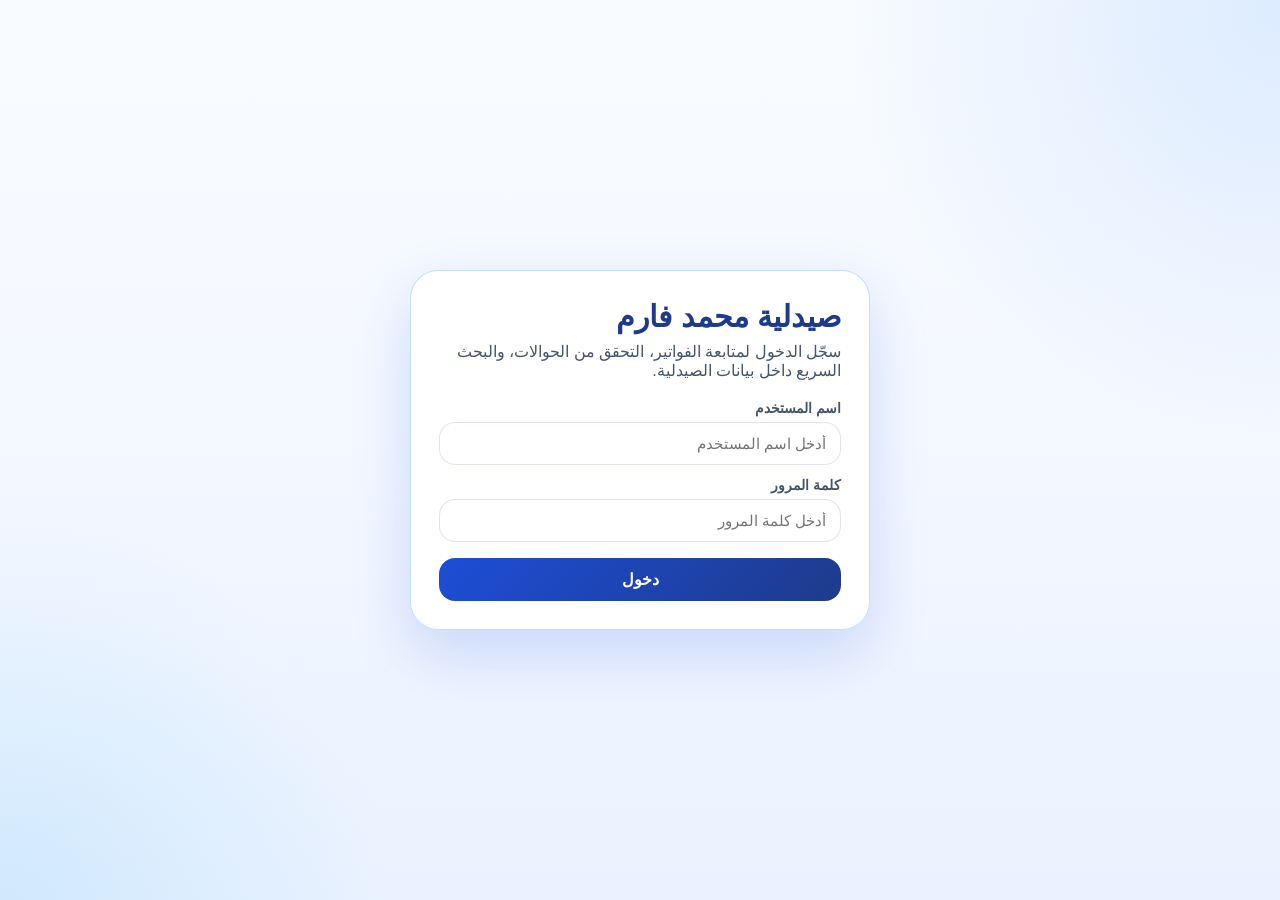
==== pharmacy_mohamed_pharm/index.html @ c7c28057 "Add files via upload" ====
<!DOCTYPE html>
<html lang="ar" dir="rtl">
<head>
  <meta charset="UTF-8" />
  <meta name="viewport" content="width=device-width, initial-scale=1.0" />
  <title>صيدلية محمد فارم</title>
  <link rel="preconnect" href="https://fonts.googleapis.com">
  <link rel="preconnect" href="https://fonts.gstatic.com" crossorigin>
  <link href="https://fonts.googleapis.com/css2?family=Cairo:wght@400;600;700;800&display=swap" rel="stylesheet">
  <link rel="stylesheet" href="assets/css/style.css?v=20260425-4">
</head>
<body>

<header id="appShellHeader" class="app-shell-header hidden">
  <div class="app-shell-brand">
    <span class="shell-eyebrow">نظام إدارة الصيدلية</span>
    <h1 data-pharmacy-name>صيدلية محمد فارم</h1>
    <p id="headerContextText">متابعة الفواتير والديون والتحويلات والمزامنة من شاشة واحدة.</p>
  </div>
  <div class="app-shell-actions">
    <div class="shell-status-card">
      <span>آخر مزامنة: <strong id="headerLastSyncAt">-</strong></span>
      <span>عمليات معلّقة: <strong id="headerPendingOperations">0</strong></span>
      <span>إشعارات الفرع: <strong id="headerNotificationsCount">0</strong></span>
    </div>
    <button id="headerNotificationsButton" class="btn btn-light" type="button" onclick="showPage('notificationsPage')">الإشعارات</button>
    <button id="headerSyncButton" class="btn btn-primary" type="button" onclick="syncNow()">مزامنة</button>
  </div>
</header>

<section id="globalNotificationBanner" class="notification-banner hidden"></section>

<main id="dashboardPage" class="app hidden">
  <div class="topbar">
    <div>
      <div class="brand">لوحة التحكم</div>
      <p class="topbar-note">متابعة حالة الفواتير الجاهزة، الديون، والتحويلات التي تنتظر التحقق.</p>
    </div>
    <div class="quick-links">
      <div class="branch-badge">الفرع: <span class="current-branch">جميع الفروع</span></div>
      <div class="role-badge">الدور: <span class="current-role">مدير</span></div>
      <div class="role-badge">المستخدم: <span class="current-user">admin</span></div>
      <button class="btn btn-light" type="button" onclick="logout()">تبديل المستخدم</button>
    </div>
  </div>

  <section class="grid grid-4">
    <div class="card stat-card"><h3>مبيعات اليوم</h3><div class="value" id="dashboardSalesValue">₪ 0</div></div>
    <div class="card stat-card"><h3>الربح المرحّل</h3><div class="value" id="dashboardProfitValue">₪ 0</div></div>
    <div class="card stat-card"><h3>الفواتير الجاهزة</h3><div class="value" id="dashboardInvoicesValue">0</div></div>
    <div class="card stat-card"><h3>الديون الحالية</h3><div class="value" id="dashboardDebtsValue">₪ 0</div></div>
  </section>

  <section class="menu-grid">
    <div class="menu-card manager-only" onclick="showPage('salesPage')"><div class="icon">🧾</div><div class="title">المبيعات</div></div>
    <div class="menu-card" onclick="showPage('myInvoicesPage')"><div class="icon">📑</div><div class="title">الفواتير</div></div>
    <div class="menu-card" onclick="showPage('debtsPage')"><div class="icon">💰</div><div class="title">الديون والتحصيل</div></div>
    <div class="menu-card manager-only" onclick="showPage('verificationPage')"><div class="icon">✅</div><div class="title">التحقق من الحوالات</div></div>
    <div class="menu-card stock-only" onclick="showPage('stockPage')"><div class="icon">📦</div><div class="title">المخزون</div></div>
    <div class="menu-card stock-only" onclick="showPage('productsPage')"><div class="icon">💊</div><div class="title">الأدوية</div></div>
    <div class="menu-card stock-only" onclick="showPage('stockEntryPage')"><div class="icon">📋</div><div class="title">طلبيات المخزن</div></div>
    <div class="menu-card manager-only" onclick="showPage('reportsPage')"><div class="icon">📈</div><div class="title">التقارير</div></div>
    <div class="menu-card manager-only" onclick="showPage('usersPage')"><div class="icon">👤</div><div class="title">المستخدمون</div></div>
    <div class="menu-card manager-only" onclick="showPage('branchesPage')"><div class="icon">🏬</div><div class="title">الفروع</div></div>
    <div class="menu-card manager-only" onclick="showPage('settingsPage')"><div class="icon">⚙️</div><div class="title">الإعدادات</div></div>
  </section>
</main>

<main id="salesPage" class="app hidden">
  <div class="topbar">
    <div>
      <div class="brand">صفحة المبيعات</div>
      <p class="topbar-note">اختر اسم الزبون وطريقة الدفع ثم أضف الأدوية. الدفع بالحوالة يُرسل مباشرة إلى شاشة التحقق.</p>
    </div>
    <div class="quick-links">
      <span class="role-badge">الدور: <span class="current-role">بائع</span></span>
      <span class="branch-badge">الفرع: <span class="current-branch">الشاطئ</span></span>
      <span class="branch-badge manager-only">جهة البيع: <span id="currentSaleScope">المخزن المركزي</span></span>
      <span class="role-badge">المستخدم: <span class="current-user">seller1</span></span>
      <button id="salesInvoicesButton" class="btn btn-light" type="button" onclick="showPage('myInvoicesPage')">فواتير الفرع</button>
      <button class="btn btn-light" type="button" onclick="showPage('productsPage')">الأدوية</button>
      <button class="btn btn-light" type="button" onclick="showPage('debtsPage')">الديون</button>
      <button class="btn btn-light manager-only" type="button" onclick="showPage('verificationPage')">التحقق</button>
      <button class="btn btn-light manager-only" type="button" onclick="showPage('dashboardPage')">الرئيسية</button>
      <button class="btn btn-light" type="button" onclick="logout()">تبديل المستخدم</button>
    </div>
  </div>

  <div class="sale-layout">
    <div class="card">
      <div class="section-title">إعداد الفاتورة</div>
      <div class="form-grid">
        <div class="field manager-only">
          <label for="saleScopeTypeSelect">مصدر البيع</label>
          <select id="saleScopeTypeSelect">
            <option value="warehouse">المخزن المركزي</option>
            <option value="branch">فرع محدد</option>
          </select>
        </div>
        <div id="saleScopeBranchField" class="field manager-only hidden">
          <label for="saleScopeBranchSelect">اختر الفرع</label>
          <select id="saleScopeBranchSelect"></select>
        </div>
        <div class="field">
          <label for="saleCustomerNameInput">اسم صاحب الفاتورة</label>
          <input id="saleCustomerNameInput" type="text" placeholder="مثال: محمد أحمد">
        </div>
        <div class="field">
          <label for="saleCustomerPhoneInput">رقم الهاتف</label>
          <input id="saleCustomerPhoneInput" type="text" placeholder="اختياري">
        </div>
        <div class="field">
          <label for="salePaymentMethodSelect">طريقة الدفع</label>
          <select id="salePaymentMethodSelect">
            <option value="cash">نقدي</option>
            <option value="debt">دين</option>
            <option value="transfer">حوالة / تحويل</option>
          </select>
        </div>
        <div class="field">
          <label for="saleProductSearchInput">بحث عن الدواء</label>
          <input id="saleProductSearchInput" type="search" placeholder="اكتب اسم الدواء للبحث">
        </div>
        <div class="field">
          <label for="saleProductSelect">اسم الدواء</label>
          <select id="saleProductSelect"></select>
        </div>
        <div class="field">
          <label for="saleTypeSelect">نوع البيع</label>
          <select id="saleTypeSelect">
            <option>حبة</option>
            <option>شريط</option>
            <option>علبة</option>
            <option>إبرة</option>
          </select>
        </div>
        <div class="field">
          <label for="saleQuantityInput">الكمية</label>
          <input type="number" id="saleQuantityInput" value="1" min="1">
        </div>
        <div class="field">
          <label for="salePriceInput">سعر بيع الوحدة</label>
          <input type="text" id="salePriceInput" inputmode="decimal" placeholder="مثال: 7 أو 8">
        </div>
        <div class="field manager-only">
          <label for="salePurchasePriceInput">سعر الشراء</label>
          <input type="text" id="salePurchasePriceInput" readonly>
        </div>
        <div class="field manager-only">
          <label for="saleProfitInput">ربح السطر</label>
          <input type="text" id="saleProfitInput" readonly>
        </div>
        <div class="field">
          <label for="saleLineTotalInput">إجمالي السطر</label>
          <input type="text" id="saleLineTotalInput" readonly>
        </div>
      </div>
      <div class="info-strip">
        <span class="info-chip">الحوالة تنتظر تأكيدًا قبل أن تصبح فاتورة جاهزة</span>
        <span class="info-chip">الدين يحتاج اسم زبون حتى يسهل البحث والسداد لاحقًا</span>
      </div>
      <p id="managerSaleScopeNote" class="page-note manager-only">المدير يمكنه البيع من المخزن المركزي أو من أي فرع يحدده من هذه الشاشة.</p>
      <button class="btn btn-primary" type="button" onclick="addCurrentSaleItem()">إضافة إلى الفاتورة</button>
    </div>

    <div class="card">
      <div class="section-title">الفاتورة الحالية</div>
      <div class="summary-grid">
        <div class="summary-tile">
          <span>اسم الزبون</span>
          <strong id="currentInvoiceCustomerValue">-</strong>
        </div>
        <div class="summary-tile">
          <span>طريقة الدفع</span>
          <strong id="currentInvoicePaymentValue">نقدي</strong>
        </div>
      </div>
      <table>
        <thead>
          <tr><th>الدواء</th><th>النوع</th><th>الكمية</th><th>سعر الوحدة</th><th>الإجمالي</th><th>حذف</th></tr>
        </thead>
        <tbody id="currentInvoiceItemsBody"></tbody>
      </table>
      <div class="total-box">
        <div class="total-line"><span>عدد الأصناف</span><strong id="currentInvoiceItemsCount">0</strong></div>
        <div class="total-line"><span>إجمالي الفاتورة</span><strong id="currentInvoiceTotalValue">₪ 0</strong></div>
        <div class="total-line manager-only"><span>إجمالي الربح</span><strong id="currentInvoiceProfitValue">₪ 0</strong></div>
      </div>
      <p id="saleSaveMessage" class="page-note hidden"></p>
      <p class="page-note">احفظ الفاتورة بعد إنهاء جميع الأصناف. فواتير الحوالة ستظهر في شاشة التحقق حتى يتم اعتمادها.</p>
      <div class="actions">
        <button class="btn btn-primary" type="button" onclick="saveCurrentSaleInvoice()">حفظ الفاتورة</button>
        <button class="btn btn-success" type="button" onclick="showPage('invoicePage')">عرض آخر فاتورة</button>
        <button class="btn btn-warning" type="button" onclick="clearCurrentSaleInvoice()">تفريغ الفاتورة</button>
      </div>
    </div>
  </div>

  <div class="mobile-nav seller-only">
    <button type="button" onclick="showPage('salesPage')">المبيعات</button>
    <button type="button" onclick="showPage('productsPage')">الأدوية</button>
    <button type="button" onclick="showPage('myInvoicesPage')">الفواتير</button>
    <button type="button" onclick="showPage('debtsPage')">الديون</button>
    <button type="button" onclick="logout()">خروج</button>
  </div>
</main>

<main id="myInvoicesPage" class="app hidden">
  <div class="topbar">
    <div>
      <div id="myInvoicesPageTitle" class="brand">فواتير الفرع</div>
      <p class="topbar-note">ابحث باسم الزبون أو رقم الفاتورة لتصل إلى أي فاتورة دين أو دفع بسرعة.</p>
    </div>
    <div class="quick-links">
      <button class="btn btn-light" type="button" onclick="showPage(getHomePage())">رجوع</button>
    </div>
  </div>
  <div class="card toolbar-card">
    <div class="field">
      <label for="invoiceSearchInput">بحث عن فاتورة</label>
      <input id="invoiceSearchInput" type="search" placeholder="اسم الزبون، رقم الفاتورة، الهاتف">
    </div>
  </div>
  <div id="myInvoicesList" class="invoice-list"></div>
</main>

<main id="notificationsPage" class="app hidden">
  <div class="topbar">
    <div>
      <div class="brand">إشعارات الفروع</div>
      <p class="topbar-note">أي توريد داخلي مكتمل للفرع يظهر هنا فورًا حتى لا يفوت أحد من الفريق.</p>
    </div>
    <div class="quick-links">
      <button class="btn btn-light" type="button" onclick="markAllVisibleNotificationsRead()">تحديد الكل كمقروء</button>
      <button class="btn btn-light" type="button" onclick="showPage(getHomePage())">رجوع</button>
    </div>
  </div>
  <div id="notificationsList" class="invoice-list"></div>
</main>

<main id="verificationPage" class="app hidden manager-only">
  <div class="topbar">
    <div>
      <div class="brand">واجهة التحقق</div>
      <p class="topbar-note">كل حوالة جديدة تبقى هنا حتى تتأكد من وصولها، وبعدها تتحول إلى فاتورة جاهزة.</p>
    </div>
    <div class="quick-links">
      <button class="btn btn-light" type="button" onclick="showPage('dashboardPage')">رجوع</button>
    </div>
  </div>
  <div class="card toolbar-card">
    <div class="field">
      <label for="verificationSearchInput">بحث داخل التحويلات</label>
      <input id="verificationSearchInput" type="search" placeholder="اسم الزبون أو رقم الفاتورة أو البائع">
    </div>
  </div>
  <div class="card">
    <table>
      <thead>
        <tr><th>رقم الفاتورة</th><th>الزبون</th><th>الفرع</th><th>الموظف</th><th>الإجمالي</th><th>التاريخ</th><th>الحالة</th><th>إجراء</th></tr>
      </thead>
      <tbody id="verificationTableBody"></tbody>
    </table>
  </div>
</main>

<main id="invoicePage" class="app hidden">
  <div class="topbar">
    <div>
      <div class="brand">تفاصيل الفاتورة</div>
      <p class="topbar-note">عرض كامل لبيانات الزبون والأصناف وطريقة الدفع وحالة الفاتورة.</p>
    </div>
    <div class="quick-links">
      <button class="btn btn-light" type="button" onclick="goBackFromInvoicePage()">رجوع</button>
    </div>
  </div>
  <div class="card">
    <div class="grid grid-3 details-grid">
      <div><strong>رقم الفاتورة:</strong> <span id="invoiceNumberValue">-</span></div>
      <div><strong>الفرع:</strong> <span id="invoiceBranchValue">-</span></div>
      <div><strong>الموظف:</strong> <span id="invoiceUserValue">-</span></div>
      <div><strong>الزبون:</strong> <span id="invoiceCustomerValue">-</span></div>
      <div><strong>الهاتف:</strong> <span id="invoicePhoneValue">-</span></div>
      <div><strong>التاريخ:</strong> <span id="invoiceDateValue">-</span></div>
    </div>
    <div class="detail-status-row">
      <div class="total-line"><span>حالة الفاتورة</span><span id="invoiceTypeValue" class="tag tag-paid">-</span></div>
      <div class="total-line"><span>طريقة الدفع</span><strong id="invoicePaymentMethodValue">-</strong></div>
    </div>
    <p id="invoiceStatusNote" class="page-note"></p>
    <table>
      <thead><tr><th>الدواء</th><th>نوع البيع</th><th>الكمية</th><th>سعر البيع</th><th class="manager-only">الربح</th></tr></thead>
      <tbody id="invoiceDetailsBody"></tbody>
    </table>
    <div class="total-box">
      <div class="total-line"><span>إجمالي الفاتورة</span><strong id="invoiceTotalValue">₪ 0</strong></div>
      <div class="total-line manager-only"><span>إجمالي الربح</span><strong id="invoiceProfitValue">₪ 0</strong></div>
    </div>
  </div>
</main>

<main id="stockPage" class="app hidden stock-only">
  <div class="topbar">
    <div>
      <div class="brand">المخزون</div>
      <p class="topbar-note">متابعة الكميات المتوفرة وأسعار الشراء والجملة والبيع وتاريخ الانتهاء من شاشة واحدة.</p>
    </div>
    <div class="quick-links">
      <button class="btn btn-light" type="button" onclick="showPage(getHomePage())">رجوع</button>
    </div>
  </div>
  <div class="card toolbar-card">
    <div class="field">
      <label for="stockSearchInput">بحث داخل المخزون</label>
      <input id="stockSearchInput" type="search" placeholder="اسم الدواء أو الصنف أو تاريخ الانتهاء">
    </div>
  </div>
  <div class="card">
    <table>
      <thead><tr><th>الدواء</th><th>الكمية</th><th>سعر الشراء</th><th>سعر الجملة</th><th>سعر البيع</th><th>تاريخ الانتهاء</th><th>الحالة</th></tr></thead>
      <tbody id="stockTableBody"></tbody>
    </table>
  </div>
</main>

<main id="productsPage" class="app hidden">
  <div class="topbar">
    <div>
      <div class="brand">الأدوية والأصناف</div>
      <p id="productsPageNote" class="topbar-note">واجهة مرتبة لقراءة الأدوية الموجودة والبحث عنها حسب الاسم أو الصنف.</p>
    </div>
    <div class="quick-links">
      <button class="btn btn-light" type="button" onclick="showPage(getHomePage())">رجوع</button>
    </div>
  </div>
  <div class="card toolbar-card">
    <div class="field">
      <label for="productsSearchInput">بحث عن دواء</label>
      <input id="productsSearchInput" type="search" placeholder="اسم الدواء أو الصنف">
    </div>
  </div>
  <div class="card">
    <table>
      <thead><tr id="productsTableHeadRow"><th>الدواء</th><th>الصنف</th><th>شراء</th><th>جملة</th><th>بيع</th><th>المخزون</th><th>تاريخ الانتهاء</th></tr></thead>
      <tbody id="productsTableBody"></tbody>
    </table>
  </div>
</main>

<main id="stockEntryPage" class="app hidden stock-only">
  <div class="topbar">
    <div>
      <div class="brand">نظام طلبيات المخزن</div>
      <p class="topbar-note">أنشئ طلبية للفروع أو طلبية جملة خارجية، ثم تابع حالتها من التحضير حتى التسليم.</p>
    </div>
    <div class="quick-links">
      <button class="btn btn-light" type="button" onclick="showPage('dashboardPage')">رجوع</button>
    </div>
  </div>
  <section class="grid grid-4">
    <div class="card stat-card"><h3>طلبات قيد التحضير</h3><div class="value" id="warehouseOrdersPendingCount">0</div></div>
    <div class="card stat-card"><h3>طلبيات الفروع</h3><div class="value" id="warehouseOrdersBranchCount">0</div></div>
    <div class="card stat-card"><h3>طلبيات الجملة</h3><div class="value" id="warehouseOrdersWholesaleCount">0</div></div>
    <div class="card stat-card"><h3>طلبات مكتملة</h3><div class="value" id="warehouseOrdersCompletedCount">0</div></div>
  </section>

  <div class="sale-layout" style="margin-top:16px;">
    <div class="card">
      <div class="section-title">إنشاء طلبية جديدة</div>
      <div class="form-grid">
        <div class="field">
          <label for="stockEntryDestinationTypeSelect">نوع الطلبية</label>
          <select id="stockEntryDestinationTypeSelect">
            <option value="branch">طلبية فرع</option>
            <option value="wholesale">طلبية جملة خارجية</option>
          </select>
        </div>
        <div id="stockEntryDestinationField" class="field">
          <label for="stockEntryDestinationSelect">الجهة</label>
          <select id="stockEntryDestinationSelect"></select>
        </div>
        <div id="wholesaleCustomerField" class="field hidden">
          <label for="stockOrderWholesaleCustomerInput">اسم العميل / المحل</label>
          <input id="stockOrderWholesaleCustomerInput" type="text" placeholder="مثال: مستودع الشفاء">
        </div>
        <div id="wholesalePhoneField" class="field hidden">
          <label for="stockOrderWholesalePhoneInput">رقم الهاتف</label>
          <input id="stockOrderWholesalePhoneInput" type="text" placeholder="اختياري">
        </div>
        <div class="field">
          <label for="stockOrderPrioritySelect">الأولوية</label>
          <select id="stockOrderPrioritySelect">
            <option value="normal">عادية</option>
            <option value="urgent">مستعجلة</option>
            <option value="scheduled">مجدولة</option>
          </select>
        </div>
        <div class="field">
          <label for="stockOrderReferenceInput">رقم مرجع</label>
          <input id="stockOrderReferenceInput" type="text" placeholder="اختياري">
        </div>
        <div class="field">
          <label for="stockEntryCategorySelect">الصنف</label>
          <select id="stockEntryCategorySelect"></select>
        </div>
        <div class="field">
          <label for="stockEntryProductSearchInput">بحث عن الدواء</label>
          <input id="stockEntryProductSearchInput" type="search" placeholder="اكتب اسم الدواء">
        </div>
        <div class="field">
          <label for="stockEntryProductSelect">الدواء</label>
          <select id="stockEntryProductSelect"></select>
        </div>
        <div class="field">
          <label for="stockOrderUnitSelect">الوحدة</label>
          <select id="stockOrderUnitSelect">
            <option>علبة</option>
            <option>شريط</option>
            <option>حبة</option>
            <option>إبرة</option>
          </select>
        </div>
        <div class="field">
          <label for="stockOrderQuantityInput">الكمية</label>
          <input id="stockOrderQuantityInput" type="number" value="1" min="1">
        </div>
        <div class="field">
          <label for="stockOrderPriceInput">سعر الوحدة</label>
          <input id="stockOrderPriceInput" type="text" placeholder="₪ 0.00" inputmode="decimal">
        </div>
        <div class="field">
          <label for="stockOrderExpiryDateInput">تاريخ الانتهاء</label>
          <input id="stockOrderExpiryDateInput" type="date">
        </div>
        <div class="field" style="grid-column:1 / -1;">
          <label for="stockOrderNotesInput">ملاحظات على الطلبية</label>
          <input id="stockOrderNotesInput" type="text" placeholder="أي تعليمات أو ملاحظات خاصة">
        </div>
      </div>
      <div class="info-strip">
        <span class="info-chip">طلبية الفرع تظهر باسم الفرع وتُتابع داخليًا</span>
        <span class="info-chip">طلبية الجملة الخارجية تحفظ باسم العميل ورقم هاتفه</span>
      </div>
      <button class="btn btn-primary" type="button" onclick="addCurrentWarehouseOrderItem()">إضافة صنف للطلبية</button>
    </div>

    <div class="card">
      <div class="section-title">الطلبية الحالية</div>
      <div class="summary-grid">
        <div class="summary-tile">
          <span>نوع الطلبية</span>
          <strong id="currentWarehouseOrderTypeValue">طلبية فرع</strong>
        </div>
        <div class="summary-tile">
          <span>الجهة</span>
          <strong id="currentWarehouseOrderDestinationValue">-</strong>
        </div>
      </div>
      <table>
        <thead>
          <tr><th>الدواء</th><th>الوحدة</th><th>الكمية</th><th>السعر</th><th>الانتهاء</th><th>الإجمالي</th><th>حذف</th></tr>
        </thead>
        <tbody id="currentWarehouseOrderItemsBody"></tbody>
      </table>
      <div class="total-box">
        <div class="total-line"><span>عدد الأصناف</span><strong id="currentWarehouseOrderItemsCount">0</strong></div>
        <div class="total-line"><span>إجمالي الطلبية</span><strong id="currentWarehouseOrderTotalValue">₪ 0</strong></div>
      </div>
      <p id="stockOrderSaveMessage" class="page-note hidden"></p>
      <div class="actions">
        <button class="btn btn-primary" type="button" onclick="saveCurrentWarehouseOrder()">حفظ الطلبية</button>
        <button class="btn btn-warning" type="button" onclick="clearCurrentWarehouseOrder()">تفريغ الطلبية</button>
      </div>
    </div>
  </div>

  <div class="card" style="margin-top:16px;">
    <div class="section-title">قائمة الطلبيات</div>
    <div class="form-grid">
      <div class="field">
        <label for="stockOrdersSearchInput">بحث عن طلبية</label>
        <input id="stockOrdersSearchInput" type="search" placeholder="رقم الطلبية أو الفرع أو عميل الجملة">
      </div>
      <div class="field">
        <label for="stockOrdersStatusFilter">حالة الطلبية</label>
        <select id="stockOrdersStatusFilter">
          <option value="all">كل الحالات</option>
          <option value="draft">قيد التحضير</option>
          <option value="processing">جارٍ التجهيز</option>
          <option value="completed">تم التسليم</option>
        </select>
      </div>
    </div>
    <div id="warehouseOrdersList" class="invoice-list" style="margin-top:16px;"></div>
  </div>
</main>

<main id="reportsPage" class="app hidden manager-only">
  <div class="topbar">
    <div>
      <div class="brand">التقارير</div>
      <p class="topbar-note">الأرقام هنا تعتمد فقط على الفواتير الجاهزة، بينما الحوالات المعلقة تبقى خارج الحساب حتى يتم اعتمادها.</p>
    </div>
    <div class="quick-links">
      <button class="btn btn-light" type="button" onclick="showPage('dashboardPage')">رجوع</button>
    </div>
  </div>
  <section class="grid grid-4">
    <div class="card stat-card"><h3>إجمالي اليوم</h3><div class="value" id="reportsSalesValue">₪ 0</div></div>
    <div class="card stat-card"><h3>إجمالي الربح</h3><div class="value" id="reportsProfitValue">₪ 0</div></div>
    <div class="card stat-card"><h3>إجمالي الديون</h3><div class="value" id="reportsDebtsValue">₪ 0</div></div>
    <div class="card stat-card"><h3>عدد الفواتير</h3><div class="value" id="reportsInvoicesValue">0</div></div>
  </section>
</main>

<main id="usersPage" class="app hidden manager-only">
  <div class="topbar">
    <div>
      <div class="brand">المستخدمون</div>
      <p class="topbar-note">القائمة جاهزة، وإضافة مستخدمين جدد يمكن أن نكملها لاحقًا على نفس البنية.</p>
    </div>
    <div class="quick-links">
      <button class="btn btn-light" type="button" onclick="showPage('dashboardPage')">رجوع</button>
    </div>
  </div>
  <div class="card">
    <table>
      <thead><tr><th>الاسم</th><th>اسم المستخدم</th><th>الدور</th><th>الفرع</th></tr></thead>
      <tbody id="usersTableBody"></tbody>
    </table>
  </div>
</main>

<main id="branchesPage" class="app hidden manager-only">
  <div class="topbar">
    <div>
      <div class="brand">الفروع</div>
      <p class="topbar-note">المدير يرى كل فواتير الفروع، بينما كل فرع يرى فواتيره الخاصة للبحث عن ديون أو مراجعة مبيعاته.</p>
    </div>
    <div class="quick-links">
      <button class="btn btn-light" type="button" onclick="showPage('dashboardPage')">رجوع</button>
    </div>
  </div>
  <div class="card">
    <div class="section-title">قائمة الفروع</div>
    <table>
      <thead><tr><th>الفرع</th><th>العنوان</th><th>الحالة</th><th>عدد البائعين</th><th>عدد الفواتير</th></tr></thead>
      <tbody id="branchesTableBody"></tbody>
    </table>
  </div>
  <div class="card" style="margin-top:16px;">
    <div class="section-title">فواتير الفروع حسب البائعين</div>
    <p class="page-note">الفواتير المعلقة بانتظار التحقق لا تُحسب هنا إلا بعد اعتمادها.</p>
    <div id="branchInvoicesOverview" class="branch-overview-list"></div>
  </div>
</main>

<main id="settingsPage" class="app hidden manager-only">
  <div class="topbar">
    <div>
      <div class="brand">الإعدادات</div>
      <p class="topbar-note">من هنا تتابع اسم الصيدلية والعملة وآخر وقت مزامنة وعدد العمليات التي تنتظر رفعًا للجوال.</p>
    </div>
    <div class="quick-links">
      <button class="btn btn-light" type="button" onclick="showPage('dashboardPage')">رجوع</button>
    </div>
  </div>
  <div class="card">
    <div class="section-title">إعدادات النظام</div>
    <div class="form-grid">
      <div class="field"><label for="settingsPharmacyName">اسم الصيدلية</label><input id="settingsPharmacyName" type="text"></div>
      <div class="field"><label for="settingsCurrency">العملة</label><input id="settingsCurrency" type="text"></div>
      <div class="field"><label for="settingsLastSyncAt">آخر مزامنة</label><input id="settingsLastSyncAt" type="text" readonly></div>
      <div class="field"><label for="settingsPendingOperations">عمليات معلقة</label><input id="settingsPendingOperations" type="text" readonly></div>
    </div>
    <button class="btn btn-primary" type="button" onclick="syncNow()">مزامنة الآن</button>
  </div>
</main>

<script src="assets/js/mock-data.js?v=20260425-4"></script>
<script src="assets/js/app.js?v=20260425-4"></script>
</body>
</html>
---- pharmacy_mohamed_pharm/assets/css/style.css ----
:root{
  --primary:#1d4ed8;
  --primary-dark:#1e3a8a;
  --primary-soft:#dbeafe;
  --secondary:#0f766e;
  --secondary-soft:#ccfbf1;
  --light:#eff6ff;
  --soft:#dbeafe;
  --success:#15803d;
  --warning:#d97706;
  --danger:#dc2626;
  --dark:#0f172a;
  --muted:#475569;
  --bg:#f4f8ff;
  --bg-alt:#eaf2ff;
  --card:#ffffff;
  --border:#bfdbfe;
  --shadow:0 16px 36px rgba(30, 64, 175, 0.12);
  --radius:22px;
}

*{box-sizing:border-box;margin:0;padding:0;font-family:'Cairo',sans-serif}
body{
  background:
    radial-gradient(circle at top right, rgba(96,165,250,.18), transparent 28%),
    radial-gradient(circle at bottom left, rgba(14,165,233,.12), transparent 25%),
    linear-gradient(180deg, #f8fbff 0%, var(--bg) 48%, var(--bg-alt) 100%);
  color:var(--dark);
  min-height:100vh;
}
a{text-decoration:none;color:inherit}
button,input,select,textarea{font:inherit}
.hidden{display:none!important}

.app-shell-header{
  max-width:1280px;
  margin:18px auto 0;
  padding:18px 22px;
  border-radius:28px;
  background:linear-gradient(135deg, rgba(29,78,216,.96), rgba(14,116,144,.92));
  color:#fff;
  box-shadow:0 20px 50px rgba(29,78,216,.24);
  display:flex;
  align-items:center;
  justify-content:space-between;
  gap:18px;
  position:sticky;
  top:14px;
  z-index:25;
  backdrop-filter:blur(14px);
}
.app-shell-brand h1{
  font-size:30px;
  font-weight:800;
  margin-top:4px;
}
.shell-eyebrow{
  display:inline-flex;
  padding:6px 12px;
  border-radius:999px;
  background:rgba(255,255,255,.16);
  font-size:13px;
  font-weight:700;
}
#headerContextText{
  margin-top:8px;
  color:rgba(255,255,255,.84);
  font-size:14px;
}
.app-shell-actions{
  display:flex;
  align-items:center;
  gap:12px;
  flex-wrap:wrap;
}
.shell-status-card{
  display:grid;
  gap:6px;
  padding:12px 16px;
  border-radius:18px;
  background:rgba(255,255,255,.14);
  min-width:240px;
  font-size:14px;
}
.notification-banner{
  max-width:1280px;
  margin:12px auto 0;
  padding:0 16px;
}
.notification-banner-card{
  border-color:#fecaca;
  background:linear-gradient(180deg, #fff7ed, #ffffff);
}

.app{
  max-width:1280px;
  margin:0 auto;
  padding:22px 16px 28px;
}

.topbar{
  display:flex;
  align-items:flex-start;
  justify-content:space-between;
  gap:14px;
  margin-bottom:18px;
  flex-wrap:wrap;
}
.brand{
  font-size:24px;
  font-weight:800;
  color:var(--primary-dark);
  margin-bottom:4px;
}
.topbar-note{
  color:var(--muted);
  font-size:14px;
}
.branch-badge,.role-badge,.status-badge{
  display:inline-flex;
  align-items:center;
  gap:6px;
  background:var(--soft);
  color:var(--primary-dark);
  padding:9px 14px;
  border-radius:999px;
  font-size:14px;
  font-weight:700;
  border:1px solid var(--border);
}
.quick-links{
  display:flex;
  gap:10px;
  flex-wrap:wrap;
  align-items:center;
}
.quick-links .btn{width:auto}

.grid{display:grid;gap:16px}
.grid-4{grid-template-columns:repeat(4,1fr)}
.grid-3{grid-template-columns:repeat(3,1fr)}
.grid-2{grid-template-columns:repeat(2,1fr)}

.card,.branch-overview-card,.seller-overview-card,.list-card{
  background:rgba(255,255,255,.92);
  border:1px solid rgba(191,219,254,.9);
  border-radius:var(--radius);
  box-shadow:var(--shadow);
}
.card{padding:18px}
.list-card{padding:16px}
.branch-overview-card,.seller-overview-card{padding:18px}

.stat-card{
  position:relative;
  overflow:hidden;
}
.stat-card::after{
  content:"";
  position:absolute;
  inset:auto -24px -28px auto;
  width:120px;
  height:120px;
  border-radius:50%;
  background:radial-gradient(circle, rgba(59,130,246,.18), transparent 72%);
}
.stat-card h3{
  color:var(--muted);
  font-size:14px;
  margin-bottom:8px;
}
.stat-card .value{
  font-size:28px;
  font-weight:800;
  color:var(--dark);
}

.btn{
  border:none;
  outline:none;
  border-radius:16px;
  padding:12px 16px;
  cursor:pointer;
  font-weight:800;
  transition:transform .2s ease, box-shadow .2s ease, background .2s ease;
  width:100%;
}
.btn:hover{
  transform:translateY(-1px);
  box-shadow:0 10px 20px rgba(15,23,42,.12);
}
.btn:disabled{
  cursor:not-allowed;
  opacity:.65;
  transform:none;
  box-shadow:none;
}
.btn-primary{background:linear-gradient(135deg, var(--primary), var(--primary-dark));color:#fff}
.btn-secondary{background:linear-gradient(135deg, var(--secondary), #115e59);color:#fff}
.btn-success{background:linear-gradient(135deg, #16a34a, var(--success));color:#fff}
.btn-warning{background:linear-gradient(135deg, #f59e0b, var(--warning));color:#fff}
.btn-danger{background:linear-gradient(135deg, #ef4444, var(--danger));color:#fff}
.btn-light{
  background:#fff;
  color:var(--primary-dark);
  border:1px solid rgba(148,163,184,.3);
}

.menu-grid{
  display:grid;
  grid-template-columns:repeat(4,1fr);
  gap:14px;
  margin-top:18px;
}
.menu-card{
  background:linear-gradient(180deg, rgba(255,255,255,.98), rgba(239,246,255,.88));
  border:1px solid var(--border);
  border-radius:22px;
  padding:20px;
  text-align:center;
  box-shadow:var(--shadow);
  cursor:pointer;
  transition:transform .2s ease, border-color .2s ease;
}
.menu-card:hover{
  transform:translateY(-3px);
  border-color:#93c5fd;
}
.menu-card .icon{
  font-size:30px;
  margin-bottom:10px;
}
.menu-card .title{
  font-weight:800;
  font-size:16px;
  color:var(--primary-dark);
}

.section-title{
  font-size:21px;
  font-weight:800;
  margin-bottom:16px;
  color:var(--primary-dark);
}

.toolbar-card{margin-bottom:16px}
.form-grid{
  display:grid;
  grid-template-columns:repeat(2,1fr);
  gap:12px;
}
.field{
  display:flex;
  flex-direction:column;
  gap:6px;
}
.field label{
  font-size:14px;
  color:var(--muted);
  font-weight:700;
}
.field input,.field select,.field textarea{
  border:1px solid rgba(148,163,184,.28);
  background:#fff;
  border-radius:16px;
  padding:12px 14px;
  font-size:15px;
  outline:none;
  color:var(--dark);
}
.field input:focus,.field select:focus,.field textarea:focus{
  border-color:#60a5fa;
  box-shadow:0 0 0 4px rgba(96,165,250,.16);
}

.info-strip{
  display:flex;
  gap:10px;
  flex-wrap:wrap;
  margin:14px 0;
}
.info-chip{
  display:inline-flex;
  align-items:center;
  gap:8px;
  padding:8px 12px;
  border-radius:999px;
  background:var(--light);
  color:var(--primary-dark);
  font-size:13px;
  font-weight:700;
  border:1px solid var(--border);
}

.sale-layout{
  display:grid;
  grid-template-columns:1.2fr .9fr;
  gap:16px;
}
.summary-grid{
  display:grid;
  grid-template-columns:repeat(2,1fr);
  gap:10px;
  margin-bottom:14px;
}
.summary-tile{
  padding:12px 14px;
  border-radius:18px;
  background:linear-gradient(180deg, #eff6ff, #f8fbff);
  border:1px solid var(--border);
  display:grid;
  gap:4px;
}
.summary-tile span{
  color:var(--muted);
  font-size:13px;
}
.summary-tile strong{
  color:var(--primary-dark);
  font-size:16px;
}

.details-grid{
  margin-bottom:14px;
}
.details-grid div{
  padding:12px 14px;
  border-radius:16px;
  background:#f8fbff;
  border:1px solid rgba(191,219,254,.8);
}
.detail-status-row{
  display:grid;
  grid-template-columns:repeat(2,1fr);
  gap:10px;
  margin-bottom:12px;
}

table{width:100%;border-collapse:collapse}
table th,table td{
  padding:12px;
  border-bottom:1px solid rgba(191,219,254,.7);
  text-align:right;
  font-size:14px;
  vertical-align:top;
}
table th{
  color:var(--muted);
  font-weight:800;
}

.total-box{
  display:grid;
  gap:10px;
  margin-top:14px;
}
.total-line{
  display:flex;
  justify-content:space-between;
  align-items:center;
  padding:12px 14px;
  background:linear-gradient(180deg, #eff6ff, #f8fbff);
  border-radius:16px;
  border:1px solid var(--border);
}

.tag{
  display:inline-flex;
  align-items:center;
  justify-content:center;
  padding:6px 10px;
  border-radius:999px;
  font-size:12px;
  font-weight:800;
  white-space:nowrap;
}
.tag-paid{background:#dcfce7;color:#166534}
.tag-debt{background:#ffedd5;color:#9a3412}
.tag-low{background:#fef3c7;color:#92400e}
.tag-pending{background:#dbeafe;color:#1d4ed8}
.tag-partial{background:#ede9fe;color:#6d28d9}

.login-wrap{
  min-height:100vh;
  display:flex;
  align-items:center;
  justify-content:center;
  padding:24px;
}
.login-card{
  width:100%;
  max-width:460px;
  background:rgba(255,255,255,.94);
  border-radius:28px;
  box-shadow:0 24px 60px rgba(29,78,216,.18);
  padding:28px;
  border:1px solid rgba(191,219,254,.9);
}
.login-card h1{
  color:var(--primary-dark);
  font-size:30px;
  margin-bottom:8px;
}
.login-card p{
  color:var(--muted);
  margin-bottom:20px;
}
.login-error{
  margin-top:14px;
  color:var(--danger)!important;
  background:#fef2f2;
  border:1px solid #fecaca;
  border-radius:16px;
  padding:12px 14px;
  font-size:14px;
  font-weight:700;
}

.actions{
  display:grid;
  grid-template-columns:repeat(2,1fr);
  gap:10px;
  margin-top:14px;
}
.mobile-nav{
  position:sticky;
  bottom:0;
  background:rgba(255,255,255,.98);
  border:1px solid var(--border);
  display:none;
  grid-template-columns:repeat(auto-fit,minmax(78px,1fr));
  gap:8px;
  padding:10px;
  margin-top:20px;
  border-radius:20px;
  box-shadow:var(--shadow);
}
.mobile-nav button{
  border:none;
  background:var(--light);
  color:var(--primary-dark);
  padding:10px;
  border-radius:14px;
  font-weight:800;
  cursor:pointer;
}

.invoice-list,.branch-overview-list,.branch-sellers-list,.seller-invoices-list{
  display:grid;
  gap:12px;
}
.list-card h4{
  margin-bottom:8px;
  color:var(--primary-dark);
}
.notification-card-unread{
  border-color:#fca5a5;
  background:linear-gradient(180deg, #fff7ed, #ffffff);
}
.invoice-clickable{
  cursor:pointer;
  transition:transform .2s ease, border-color .2s ease;
}
.invoice-clickable:hover{
  transform:translateY(-1px);
  border-color:#93c5fd;
}
.list-meta,.branch-overview-stats,.seller-overview-meta{
  display:flex;
  gap:8px;
  flex-wrap:wrap;
  color:var(--muted);
  font-size:14px;
  margin-bottom:10px;
}
.page-note{
  color:var(--muted);
  font-size:14px;
  margin-top:8px;
}
.page-note-success{color:var(--success);font-weight:700}
.page-note-error{color:var(--danger);font-weight:700}
.sale-item-source{
  font-size:12px;
  color:var(--primary-dark);
  margin-top:4px;
}
.invoice-remove-btn{
  width:auto;
  padding:8px 12px;
}
.branch-overview-header{
  display:flex;
  align-items:flex-start;
  justify-content:space-between;
  gap:12px;
  flex-wrap:wrap;
  margin-bottom:12px;
}
.branch-overview-header h4{
  color:var(--primary-dark);
  margin:0;
}
.table-actions{
  display:flex;
  gap:8px;
  flex-wrap:wrap;
}
.table-actions:empty{
  display:none;
}
.table-actions .btn{
  width:auto;
  padding:8px 12px;
  border-radius:12px;
  min-width:110px;
}

@media (max-width: 1100px){
  .grid-4,.menu-grid{grid-template-columns:repeat(2,1fr)}
  .sale-layout{grid-template-columns:1fr}
  .app-shell-header{position:static}
}

@media (max-width: 760px){
  .app-shell-header{
    margin:12px;
    padding:16px;
    border-radius:24px;
  }
  .app-shell-brand h1{font-size:24px}
  .grid-4,.grid-3,.grid-2,.menu-grid,.form-grid,.actions,.summary-grid,.detail-status-row{
    grid-template-columns:1fr;
  }
  .app{padding:16px 12px 24px}
  .brand{font-size:20px}
  .stat-card .value{font-size:24px}
  .mobile-nav{display:grid}
  table th,table td{font-size:12px;padding:8px}
  .quick-links{width:100%}
}
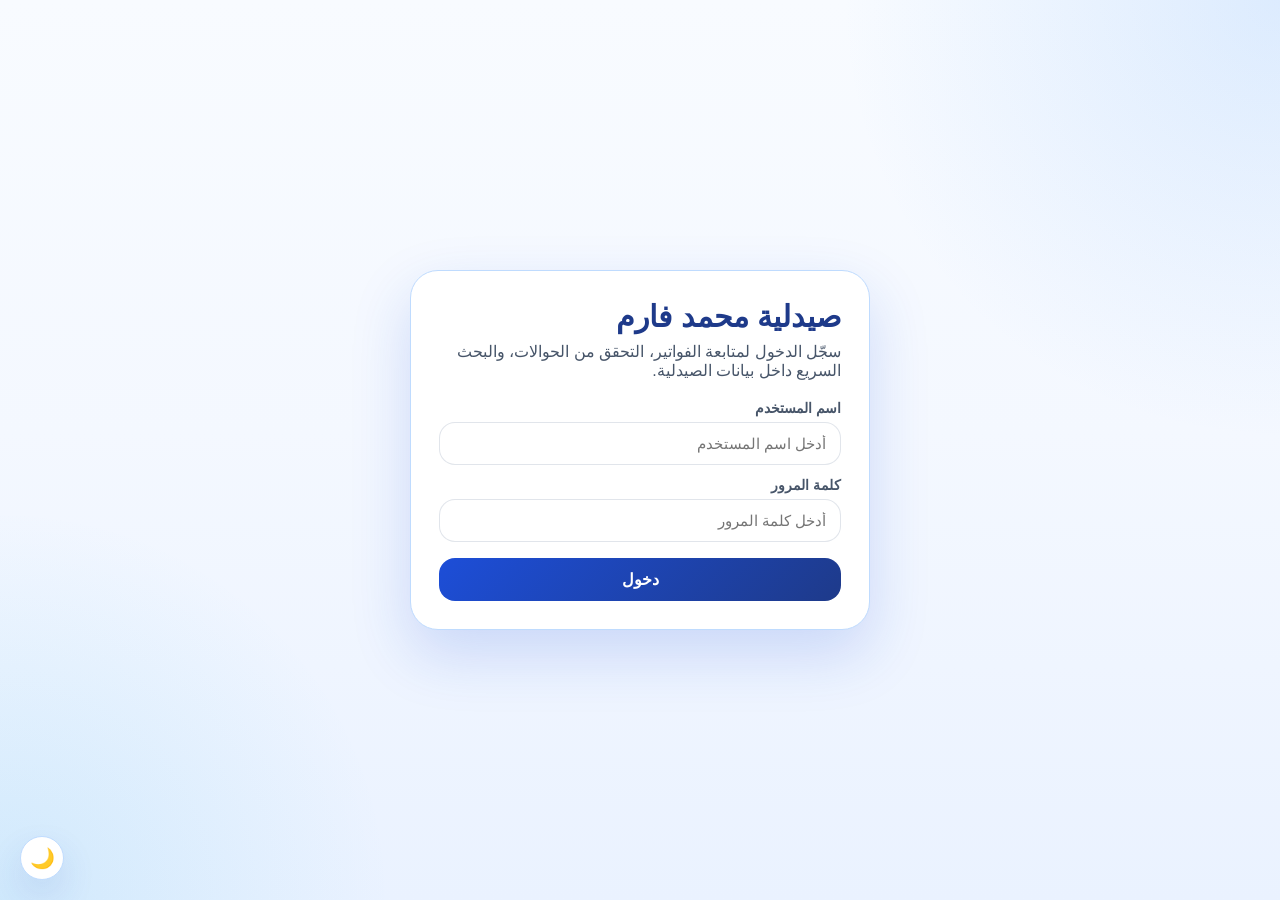
==== commit 1f4c88b6: "feat: add maintenance page, unified dark/light theme, and site audit fixes - Add maintenance.html pa" ====
--- a/pharmacy_mohamed_pharm/index.html
+++ b/pharmacy_mohamed_pharm/index.html
@@ -577,6 +577,8 @@
   </div>
 </main>
 
+<button class="theme-toggle" id="themeToggle" type="button" title="تبديل الوضع">🌙</button>
+
 <script src="assets/js/mock-data.js?v=20260425-4"></script>
 <script src="assets/js/app.js?v=20260425-4"></script>
 </body>
--- a/pharmacy_mohamed_pharm/assets/css/style.css
+++ b/pharmacy_mohamed_pharm/assets/css/style.css
@@ -17,6 +17,62 @@
   --border:#bfdbfe;
   --shadow:0 16px 36px rgba(30, 64, 175, 0.12);
   --radius:22px;
+  --input-bg:#fff;
+  --table-border:rgba(191,219,254,.7);
+  --menu-card-bg:linear-gradient(180deg, rgba(255,255,255,.98), rgba(239,246,255,.88));
+  --summary-bg:linear-gradient(180deg, #eff6ff, #f8fbff);
+  --header-gradient:linear-gradient(135deg, rgba(29,78,216,.96), rgba(14,116,144,.92));
+}
+
+@media (prefers-color-scheme: dark){
+  :root:not([data-theme="light"]){
+    --primary:#60a5fa;
+    --primary-dark:#93c5fd;
+    --primary-soft:#1e3a5f;
+    --secondary:#2dd4bf;
+    --secondary-soft:#134e4a;
+    --light:#1e293b;
+    --soft:#1e3a5f;
+    --success:#4ade80;
+    --warning:#fbbf24;
+    --danger:#f87171;
+    --dark:#f1f5f9;
+    --muted:#94a3b8;
+    --bg:#0f172a;
+    --bg-alt:#1e293b;
+    --card:rgba(30,41,59,.92);
+    --border:#334155;
+    --shadow:0 16px 36px rgba(0, 0, 0, 0.3);
+    --input-bg:#1e293b;
+    --table-border:rgba(51,65,85,.7);
+    --menu-card-bg:linear-gradient(180deg, rgba(30,41,59,.98), rgba(15,23,42,.88));
+    --summary-bg:linear-gradient(180deg, #1e293b, #0f172a);
+    --header-gradient:linear-gradient(135deg, rgba(37,99,235,.96), rgba(20,184,166,.92));
+  }
+}
+[data-theme="dark"]{
+  --primary:#60a5fa;
+  --primary-dark:#93c5fd;
+  --primary-soft:#1e3a5f;
+  --secondary:#2dd4bf;
+  --secondary-soft:#134e4a;
+  --light:#1e293b;
+  --soft:#1e3a5f;
+  --success:#4ade80;
+  --warning:#fbbf24;
+  --danger:#f87171;
+  --dark:#f1f5f9;
+  --muted:#94a3b8;
+  --bg:#0f172a;
+  --bg-alt:#1e293b;
+  --card:rgba(30,41,59,.92);
+  --border:#334155;
+  --shadow:0 16px 36px rgba(0, 0, 0, 0.3);
+  --input-bg:#1e293b;
+  --table-border:rgba(51,65,85,.7);
+  --menu-card-bg:linear-gradient(180deg, rgba(30,41,59,.98), rgba(15,23,42,.88));
+  --summary-bg:linear-gradient(180deg, #1e293b, #0f172a);
+  --header-gradient:linear-gradient(135deg, rgba(37,99,235,.96), rgba(20,184,166,.92));
 }
 
 *{box-sizing:border-box;margin:0;padding:0;font-family:'Cairo',sans-serif}
@@ -37,7 +93,7 @@
   margin:18px auto 0;
   padding:18px 22px;
   border-radius:28px;
-  background:linear-gradient(135deg, rgba(29,78,216,.96), rgba(14,116,144,.92));
+  background:var(--header-gradient);
   color:#fff;
   box-shadow:0 20px 50px rgba(29,78,216,.24);
   display:flex;
@@ -142,8 +198,8 @@
 .grid-2{grid-template-columns:repeat(2,1fr)}
 
 .card,.branch-overview-card,.seller-overview-card,.list-card{
-  background:rgba(255,255,255,.92);
-  border:1px solid rgba(191,219,254,.9);
+  background:var(--card);
+  border:1px solid var(--border);
   border-radius:var(--radius);
   box-shadow:var(--shadow);
 }
@@ -201,9 +257,9 @@
 .btn-warning{background:linear-gradient(135deg, #f59e0b, var(--warning));color:#fff}
 .btn-danger{background:linear-gradient(135deg, #ef4444, var(--danger));color:#fff}
 .btn-light{
-  background:#fff;
-  color:var(--primary-dark);
-  border:1px solid rgba(148,163,184,.3);
+  background:var(--card);
+  color:var(--primary-dark);
+  border:1px solid var(--border);
 }
 
 .menu-grid{
@@ -213,7 +269,7 @@
   margin-top:18px;
 }
 .menu-card{
-  background:linear-gradient(180deg, rgba(255,255,255,.98), rgba(239,246,255,.88));
+  background:var(--menu-card-bg);
   border:1px solid var(--border);
   border-radius:22px;
   padding:20px;
@@ -261,7 +317,7 @@
 }
 .field input,.field select,.field textarea{
   border:1px solid rgba(148,163,184,.28);
-  background:#fff;
+  background:var(--input-bg);
   border-radius:16px;
   padding:12px 14px;
   font-size:15px;
@@ -306,7 +362,7 @@
 .summary-tile{
   padding:12px 14px;
   border-radius:18px;
-  background:linear-gradient(180deg, #eff6ff, #f8fbff);
+  background:var(--summary-bg);
   border:1px solid var(--border);
   display:grid;
   gap:4px;
@@ -326,8 +382,8 @@
 .details-grid div{
   padding:12px 14px;
   border-radius:16px;
-  background:#f8fbff;
-  border:1px solid rgba(191,219,254,.8);
+  background:var(--light);
+  border:1px solid var(--border);
 }
 .detail-status-row{
   display:grid;
@@ -339,7 +395,7 @@
 table{width:100%;border-collapse:collapse}
 table th,table td{
   padding:12px;
-  border-bottom:1px solid rgba(191,219,254,.7);
+  border-bottom:1px solid var(--table-border);
   text-align:right;
   font-size:14px;
   vertical-align:top;
@@ -359,7 +415,7 @@
   justify-content:space-between;
   align-items:center;
   padding:12px 14px;
-  background:linear-gradient(180deg, #eff6ff, #f8fbff);
+  background:var(--summary-bg);
   border-radius:16px;
   border:1px solid var(--border);
 }
@@ -390,11 +446,11 @@
 .login-card{
   width:100%;
   max-width:460px;
-  background:rgba(255,255,255,.94);
+  background:var(--card);
   border-radius:28px;
   box-shadow:0 24px 60px rgba(29,78,216,.18);
   padding:28px;
-  border:1px solid rgba(191,219,254,.9);
+  border:1px solid var(--border);
 }
 .login-card h1{
   color:var(--primary-dark);
@@ -408,8 +464,8 @@
 .login-error{
   margin-top:14px;
   color:var(--danger)!important;
-  background:#fef2f2;
-  border:1px solid #fecaca;
+  background:var(--light);
+  border:1px solid var(--border);
   border-radius:16px;
   padding:12px 14px;
   font-size:14px;
@@ -425,7 +481,7 @@
 .mobile-nav{
   position:sticky;
   bottom:0;
-  background:rgba(255,255,255,.98);
+  background:var(--card);
   border:1px solid var(--border);
   display:none;
   grid-template-columns:repeat(auto-fit,minmax(78px,1fr));
@@ -443,6 +499,29 @@
   border-radius:14px;
   font-weight:800;
   cursor:pointer;
+}
+
+.theme-toggle{
+  position:fixed;
+  bottom:20px;
+  left:20px;
+  z-index:100;
+  width:44px;
+  height:44px;
+  border-radius:50%;
+  border:1px solid var(--border);
+  background:var(--card);
+  color:var(--dark);
+  font-size:20px;
+  cursor:pointer;
+  box-shadow:var(--shadow);
+  display:flex;
+  align-items:center;
+  justify-content:center;
+  transition:transform .2s ease;
+}
+.theme-toggle:hover{
+  transform:scale(1.1);
 }
 
 .invoice-list,.branch-overview-list,.branch-sellers-list,.seller-invoices-list{
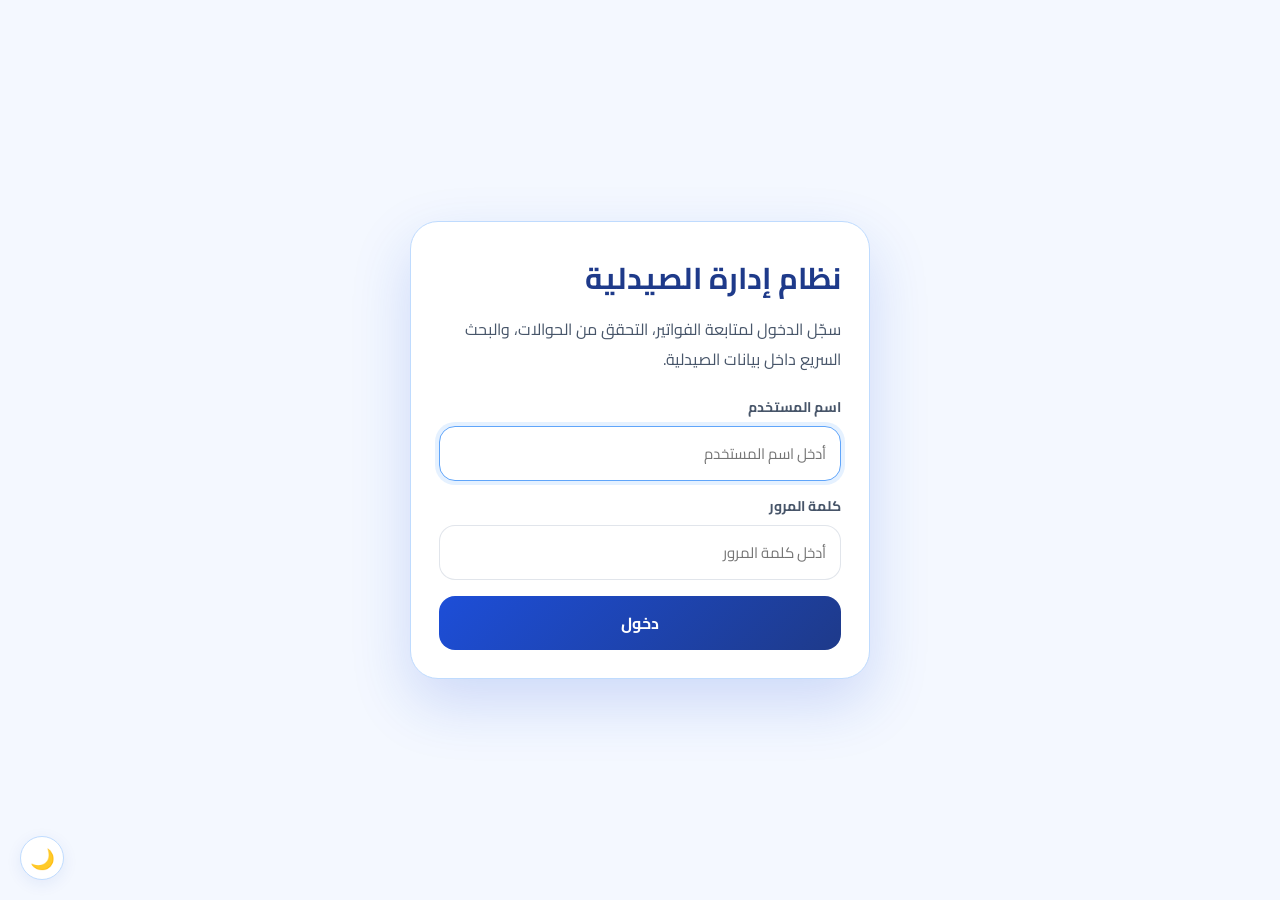
==== commit 192261b5: "perf: تحسين أداء الموقع - إصلاح البطء - Lazy page rendering: render only visible page instead of all" ====
--- a/pharmacy_mohamed_pharm/index.html
+++ b/pharmacy_mohamed_pharm/index.html
@@ -1,288 +1,288 @@
-<!DOCTYPE html>
-<html lang="ar" dir="rtl">
-<head>
-  <meta charset="UTF-8" />
-  <meta name="viewport" content="width=device-width, initial-scale=1.0" />
-  <title>صيدلية محمد فارم</title>
-  <link rel="preconnect" href="https://fonts.googleapis.com">
-  <link rel="preconnect" href="https://fonts.gstatic.com" crossorigin>
-  <link href="https://fonts.googleapis.com/css2?family=Cairo:wght@400;600;700;800&display=swap" rel="stylesheet">
-  <link rel="stylesheet" href="assets/css/style.css?v=20260425-4">
-</head>
-<body>
-
-<header id="appShellHeader" class="app-shell-header hidden">
-  <div class="app-shell-brand">
-    <span class="shell-eyebrow">نظام إدارة الصيدلية</span>
-    <h1 data-pharmacy-name>صيدلية محمد فارم</h1>
-    <p id="headerContextText">متابعة الفواتير والديون والتحويلات والمزامنة من شاشة واحدة.</p>
-  </div>
-  <div class="app-shell-actions">
-    <div class="shell-status-card">
-      <span>آخر مزامنة: <strong id="headerLastSyncAt">-</strong></span>
-      <span>عمليات معلّقة: <strong id="headerPendingOperations">0</strong></span>
-      <span>إشعارات الفرع: <strong id="headerNotificationsCount">0</strong></span>
-    </div>
-    <button id="headerNotificationsButton" class="btn btn-light" type="button" onclick="showPage('notificationsPage')">الإشعارات</button>
-    <button id="headerSyncButton" class="btn btn-primary" type="button" onclick="syncNow()">مزامنة</button>
-  </div>
-</header>
-
-<section id="globalNotificationBanner" class="notification-banner hidden"></section>
-
-<main id="dashboardPage" class="app hidden">
-  <div class="topbar">
-    <div>
-      <div class="brand">لوحة التحكم</div>
-      <p class="topbar-note">متابعة حالة الفواتير الجاهزة، الديون، والتحويلات التي تنتظر التحقق.</p>
-    </div>
-    <div class="quick-links">
-      <div class="branch-badge">الفرع: <span class="current-branch">جميع الفروع</span></div>
-      <div class="role-badge">الدور: <span class="current-role">مدير</span></div>
-      <div class="role-badge">المستخدم: <span class="current-user">admin</span></div>
-      <button class="btn btn-light" type="button" onclick="logout()">تبديل المستخدم</button>
-    </div>
-  </div>
-
-  <section class="grid grid-4">
-    <div class="card stat-card"><h3>مبيعات اليوم</h3><div class="value" id="dashboardSalesValue">₪ 0</div></div>
-    <div class="card stat-card"><h3>الربح المرحّل</h3><div class="value" id="dashboardProfitValue">₪ 0</div></div>
-    <div class="card stat-card"><h3>الفواتير الجاهزة</h3><div class="value" id="dashboardInvoicesValue">0</div></div>
-    <div class="card stat-card"><h3>الديون الحالية</h3><div class="value" id="dashboardDebtsValue">₪ 0</div></div>
-  </section>
-
-  <section class="menu-grid">
-    <div class="menu-card manager-only" onclick="showPage('salesPage')"><div class="icon">🧾</div><div class="title">المبيعات</div></div>
-    <div class="menu-card" onclick="showPage('myInvoicesPage')"><div class="icon">📑</div><div class="title">الفواتير</div></div>
-    <div class="menu-card" onclick="showPage('debtsPage')"><div class="icon">💰</div><div class="title">الديون والتحصيل</div></div>
-    <div class="menu-card manager-only" onclick="showPage('verificationPage')"><div class="icon">✅</div><div class="title">التحقق من الحوالات</div></div>
-    <div class="menu-card stock-only" onclick="showPage('stockPage')"><div class="icon">📦</div><div class="title">المخزون</div></div>
-    <div class="menu-card stock-only" onclick="showPage('productsPage')"><div class="icon">💊</div><div class="title">الأدوية</div></div>
-    <div class="menu-card stock-only" onclick="showPage('stockEntryPage')"><div class="icon">📋</div><div class="title">طلبيات المخزن</div></div>
-    <div class="menu-card manager-only" onclick="showPage('reportsPage')"><div class="icon">📈</div><div class="title">التقارير</div></div>
-    <div class="menu-card manager-only" onclick="showPage('usersPage')"><div class="icon">👤</div><div class="title">المستخدمون</div></div>
-    <div class="menu-card manager-only" onclick="showPage('branchesPage')"><div class="icon">🏬</div><div class="title">الفروع</div></div>
-    <div class="menu-card manager-only" onclick="showPage('settingsPage')"><div class="icon">⚙️</div><div class="title">الإعدادات</div></div>
-  </section>
-</main>
-
-<main id="salesPage" class="app hidden">
-  <div class="topbar">
-    <div>
-      <div class="brand">صفحة المبيعات</div>
-      <p class="topbar-note">اختر اسم الزبون وطريقة الدفع ثم أضف الأدوية. الدفع بالحوالة يُرسل مباشرة إلى شاشة التحقق.</p>
-    </div>
-    <div class="quick-links">
-      <span class="role-badge">الدور: <span class="current-role">بائع</span></span>
-      <span class="branch-badge">الفرع: <span class="current-branch">الشاطئ</span></span>
-      <span class="branch-badge manager-only">جهة البيع: <span id="currentSaleScope">المخزن المركزي</span></span>
-      <span class="role-badge">المستخدم: <span class="current-user">seller1</span></span>
-      <button id="salesInvoicesButton" class="btn btn-light" type="button" onclick="showPage('myInvoicesPage')">فواتير الفرع</button>
-      <button class="btn btn-light" type="button" onclick="showPage('productsPage')">الأدوية</button>
-      <button class="btn btn-light" type="button" onclick="showPage('debtsPage')">الديون</button>
-      <button class="btn btn-light manager-only" type="button" onclick="showPage('verificationPage')">التحقق</button>
-      <button class="btn btn-light manager-only" type="button" onclick="showPage('dashboardPage')">الرئيسية</button>
-      <button class="btn btn-light" type="button" onclick="logout()">تبديل المستخدم</button>
-    </div>
-  </div>
-
-  <div class="sale-layout">
-    <div class="card">
-      <div class="section-title">إعداد الفاتورة</div>
-      <div class="form-grid">
-        <div class="field manager-only">
-          <label for="saleScopeTypeSelect">مصدر البيع</label>
-          <select id="saleScopeTypeSelect">
-            <option value="warehouse">المخزن المركزي</option>
-            <option value="branch">فرع محدد</option>
-          </select>
-        </div>
-        <div id="saleScopeBranchField" class="field manager-only hidden">
-          <label for="saleScopeBranchSelect">اختر الفرع</label>
-          <select id="saleScopeBranchSelect"></select>
-        </div>
-        <div class="field">
-          <label for="saleCustomerNameInput">اسم صاحب الفاتورة</label>
-          <input id="saleCustomerNameInput" type="text" placeholder="مثال: محمد أحمد">
-        </div>
-        <div class="field">
-          <label for="saleCustomerPhoneInput">رقم الهاتف</label>
-          <input id="saleCustomerPhoneInput" type="text" placeholder="اختياري">
-        </div>
-        <div class="field">
-          <label for="salePaymentMethodSelect">طريقة الدفع</label>
-          <select id="salePaymentMethodSelect">
-            <option value="cash">نقدي</option>
-            <option value="debt">دين</option>
-            <option value="transfer">حوالة / تحويل</option>
-          </select>
-        </div>
-        <div class="field">
-          <label for="saleProductSearchInput">بحث عن الدواء</label>
-          <input id="saleProductSearchInput" type="search" placeholder="اكتب اسم الدواء للبحث">
-        </div>
-        <div class="field">
-          <label for="saleProductSelect">اسم الدواء</label>
-          <select id="saleProductSelect"></select>
-        </div>
-        <div class="field">
-          <label for="saleTypeSelect">نوع البيع</label>
-          <select id="saleTypeSelect">
-            <option>حبة</option>
-            <option>شريط</option>
-            <option>علبة</option>
-            <option>إبرة</option>
-          </select>
-        </div>
-        <div class="field">
-          <label for="saleQuantityInput">الكمية</label>
-          <input type="number" id="saleQuantityInput" value="1" min="1">
-        </div>
-        <div class="field">
-          <label for="salePriceInput">سعر بيع الوحدة</label>
-          <input type="text" id="salePriceInput" inputmode="decimal" placeholder="مثال: 7 أو 8">
-        </div>
-        <div class="field manager-only">
-          <label for="salePurchasePriceInput">سعر الشراء</label>
-          <input type="text" id="salePurchasePriceInput" readonly>
-        </div>
-        <div class="field manager-only">
-          <label for="saleProfitInput">ربح السطر</label>
-          <input type="text" id="saleProfitInput" readonly>
-        </div>
-        <div class="field">
-          <label for="saleLineTotalInput">إجمالي السطر</label>
-          <input type="text" id="saleLineTotalInput" readonly>
-        </div>
-      </div>
-      <div class="info-strip">
-        <span class="info-chip">الحوالة تنتظر تأكيدًا قبل أن تصبح فاتورة جاهزة</span>
-        <span class="info-chip">الدين يحتاج اسم زبون حتى يسهل البحث والسداد لاحقًا</span>
-      </div>
-      <p id="managerSaleScopeNote" class="page-note manager-only">المدير يمكنه البيع من المخزن المركزي أو من أي فرع يحدده من هذه الشاشة.</p>
-      <button class="btn btn-primary" type="button" onclick="addCurrentSaleItem()">إضافة إلى الفاتورة</button>
-    </div>
-
-    <div class="card">
-      <div class="section-title">الفاتورة الحالية</div>
-      <div class="summary-grid">
-        <div class="summary-tile">
-          <span>اسم الزبون</span>
-          <strong id="currentInvoiceCustomerValue">-</strong>
-        </div>
-        <div class="summary-tile">
-          <span>طريقة الدفع</span>
-          <strong id="currentInvoicePaymentValue">نقدي</strong>
-        </div>
-      </div>
-      <table>
-        <thead>
-          <tr><th>الدواء</th><th>النوع</th><th>الكمية</th><th>سعر الوحدة</th><th>الإجمالي</th><th>حذف</th></tr>
-        </thead>
-        <tbody id="currentInvoiceItemsBody"></tbody>
-      </table>
-      <div class="total-box">
-        <div class="total-line"><span>عدد الأصناف</span><strong id="currentInvoiceItemsCount">0</strong></div>
-        <div class="total-line"><span>إجمالي الفاتورة</span><strong id="currentInvoiceTotalValue">₪ 0</strong></div>
-        <div class="total-line manager-only"><span>إجمالي الربح</span><strong id="currentInvoiceProfitValue">₪ 0</strong></div>
-      </div>
-      <p id="saleSaveMessage" class="page-note hidden"></p>
-      <p class="page-note">احفظ الفاتورة بعد إنهاء جميع الأصناف. فواتير الحوالة ستظهر في شاشة التحقق حتى يتم اعتمادها.</p>
-      <div class="actions">
-        <button class="btn btn-primary" type="button" onclick="saveCurrentSaleInvoice()">حفظ الفاتورة</button>
-        <button class="btn btn-success" type="button" onclick="showPage('invoicePage')">عرض آخر فاتورة</button>
-        <button class="btn btn-warning" type="button" onclick="clearCurrentSaleInvoice()">تفريغ الفاتورة</button>
-      </div>
-    </div>
-  </div>
-
-  <div class="mobile-nav seller-only">
-    <button type="button" onclick="showPage('salesPage')">المبيعات</button>
-    <button type="button" onclick="showPage('productsPage')">الأدوية</button>
-    <button type="button" onclick="showPage('myInvoicesPage')">الفواتير</button>
-    <button type="button" onclick="showPage('debtsPage')">الديون</button>
-    <button type="button" onclick="logout()">خروج</button>
-  </div>
-</main>
-
-<main id="myInvoicesPage" class="app hidden">
-  <div class="topbar">
-    <div>
-      <div id="myInvoicesPageTitle" class="brand">فواتير الفرع</div>
-      <p class="topbar-note">ابحث باسم الزبون أو رقم الفاتورة لتصل إلى أي فاتورة دين أو دفع بسرعة.</p>
-    </div>
-    <div class="quick-links">
-      <button class="btn btn-light" type="button" onclick="showPage(getHomePage())">رجوع</button>
-    </div>
-  </div>
-  <div class="card toolbar-card">
-    <div class="field">
-      <label for="invoiceSearchInput">بحث عن فاتورة</label>
-      <input id="invoiceSearchInput" type="search" placeholder="اسم الزبون، رقم الفاتورة، الهاتف">
-    </div>
-  </div>
-  <div id="myInvoicesList" class="invoice-list"></div>
-</main>
-
-<main id="notificationsPage" class="app hidden">
-  <div class="topbar">
-    <div>
-      <div class="brand">إشعارات الفروع</div>
-      <p class="topbar-note">أي توريد داخلي مكتمل للفرع يظهر هنا فورًا حتى لا يفوت أحد من الفريق.</p>
-    </div>
-    <div class="quick-links">
-      <button class="btn btn-light" type="button" onclick="markAllVisibleNotificationsRead()">تحديد الكل كمقروء</button>
-      <button class="btn btn-light" type="button" onclick="showPage(getHomePage())">رجوع</button>
-    </div>
-  </div>
-  <div id="notificationsList" class="invoice-list"></div>
-</main>
-
-<main id="verificationPage" class="app hidden manager-only">
-  <div class="topbar">
-    <div>
-      <div class="brand">واجهة التحقق</div>
-      <p class="topbar-note">كل حوالة جديدة تبقى هنا حتى تتأكد من وصولها، وبعدها تتحول إلى فاتورة جاهزة.</p>
-    </div>
-    <div class="quick-links">
-      <button class="btn btn-light" type="button" onclick="showPage('dashboardPage')">رجوع</button>
-    </div>
-  </div>
-  <div class="card toolbar-card">
-    <div class="field">
-      <label for="verificationSearchInput">بحث داخل التحويلات</label>
-      <input id="verificationSearchInput" type="search" placeholder="اسم الزبون أو رقم الفاتورة أو البائع">
-    </div>
-  </div>
-  <div class="card">
-    <table>
-      <thead>
-        <tr><th>رقم الفاتورة</th><th>الزبون</th><th>الفرع</th><th>الموظف</th><th>الإجمالي</th><th>التاريخ</th><th>الحالة</th><th>إجراء</th></tr>
-      </thead>
-      <tbody id="verificationTableBody"></tbody>
-    </table>
-  </div>
-</main>
-
+<!DOCTYPE html>
+<html lang="ar" dir="rtl">
+<head>
+  <meta charset="UTF-8" />
+  <meta name="viewport" content="width=device-width, initial-scale=1.0" />
+  <title>صيدلية محمد فارم</title>
+  <link rel="preconnect" href="https://fonts.googleapis.com">
+  <link rel="preconnect" href="https://fonts.gstatic.com" crossorigin>
+  <link href="https://fonts.googleapis.com/css2?family=Cairo:wght@400;700&display=swap" rel="stylesheet">
+  <link rel="stylesheet" href="assets/css/style.css?v=20260525-perf">
+</head>
+<body>
+
+<header id="appShellHeader" class="app-shell-header hidden">
+  <div class="app-shell-brand">
+    <span class="shell-eyebrow">نظام إدارة الصيدلية</span>
+    <h1 data-pharmacy-name>صيدلية محمد فارم</h1>
+    <p id="headerContextText">متابعة الفواتير والديون والتحويلات والمزامنة من شاشة واحدة.</p>
+  </div>
+  <div class="app-shell-actions">
+    <div class="shell-status-card">
+      <span>آخر مزامنة: <strong id="headerLastSyncAt">-</strong></span>
+      <span>عمليات معلّقة: <strong id="headerPendingOperations">0</strong></span>
+      <span>إشعارات الفرع: <strong id="headerNotificationsCount">0</strong></span>
+    </div>
+    <button id="headerNotificationsButton" class="btn btn-light" type="button" onclick="showPage('notificationsPage')">الإشعارات</button>
+    <button id="headerSyncButton" class="btn btn-primary" type="button" onclick="syncNow()">مزامنة</button>
+  </div>
+</header>
+
+<section id="globalNotificationBanner" class="notification-banner hidden"></section>
+
+<main id="dashboardPage" class="app hidden">
+  <div class="topbar">
+    <div>
+      <div class="brand">لوحة التحكم</div>
+      <p class="topbar-note">متابعة حالة الفواتير الجاهزة، الديون، والتحويلات التي تنتظر التحقق.</p>
+    </div>
+    <div class="quick-links">
+      <div class="branch-badge">الفرع: <span class="current-branch">جميع الفروع</span></div>
+      <div class="role-badge">الدور: <span class="current-role">مدير</span></div>
+      <div class="role-badge">المستخدم: <span class="current-user">admin</span></div>
+      <button class="btn btn-light" type="button" onclick="logout()">تبديل المستخدم</button>
+    </div>
+  </div>
+
+  <section class="grid grid-4">
+    <div class="card stat-card"><h3>مبيعات اليوم</h3><div class="value" id="dashboardSalesValue">₪ 0</div></div>
+    <div class="card stat-card"><h3>الربح المرحّل</h3><div class="value" id="dashboardProfitValue">₪ 0</div></div>
+    <div class="card stat-card"><h3>الفواتير الجاهزة</h3><div class="value" id="dashboardInvoicesValue">0</div></div>
+    <div class="card stat-card"><h3>الديون الحالية</h3><div class="value" id="dashboardDebtsValue">₪ 0</div></div>
+  </section>
+
+  <section class="menu-grid">
+    <div class="menu-card manager-only" onclick="showPage('salesPage')"><div class="icon">🧾</div><div class="title">المبيعات</div></div>
+    <div class="menu-card" onclick="showPage('myInvoicesPage')"><div class="icon">📑</div><div class="title">الفواتير</div></div>
+    <div class="menu-card" onclick="showPage('debtsPage')"><div class="icon">💰</div><div class="title">الديون والتحصيل</div></div>
+    <div class="menu-card manager-only" onclick="showPage('verificationPage')"><div class="icon">✅</div><div class="title">التحقق من الحوالات</div></div>
+    <div class="menu-card stock-only" onclick="showPage('stockPage')"><div class="icon">📦</div><div class="title">المخزون</div></div>
+    <div class="menu-card stock-only" onclick="showPage('productsPage')"><div class="icon">💊</div><div class="title">الأدوية</div></div>
+    <div class="menu-card stock-only" onclick="showPage('stockEntryPage')"><div class="icon">📋</div><div class="title">طلبيات المخزن</div></div>
+    <div class="menu-card manager-only" onclick="showPage('reportsPage')"><div class="icon">📈</div><div class="title">التقارير</div></div>
+    <div class="menu-card manager-only" onclick="showPage('usersPage')"><div class="icon">👤</div><div class="title">المستخدمون</div></div>
+    <div class="menu-card manager-only" onclick="showPage('branchesPage')"><div class="icon">🏬</div><div class="title">الفروع</div></div>
+    <div class="menu-card manager-only" onclick="showPage('settingsPage')"><div class="icon">⚙️</div><div class="title">الإعدادات</div></div>
+  </section>
+</main>
+
+<main id="salesPage" class="app hidden">
+  <div class="topbar">
+    <div>
+      <div class="brand">صفحة المبيعات</div>
+      <p class="topbar-note">اختر اسم الزبون وطريقة الدفع ثم أضف الأدوية. الدفع بالحوالة يُرسل مباشرة إلى شاشة التحقق.</p>
+    </div>
+    <div class="quick-links">
+      <span class="role-badge">الدور: <span class="current-role">بائع</span></span>
+      <span class="branch-badge">الفرع: <span class="current-branch">الشاطئ</span></span>
+      <span class="branch-badge manager-only">جهة البيع: <span id="currentSaleScope">المخزن المركزي</span></span>
+      <span class="role-badge">المستخدم: <span class="current-user">seller1</span></span>
+      <button id="salesInvoicesButton" class="btn btn-light" type="button" onclick="showPage('myInvoicesPage')">فواتير الفرع</button>
+      <button class="btn btn-light" type="button" onclick="showPage('productsPage')">الأدوية</button>
+      <button class="btn btn-light" type="button" onclick="showPage('debtsPage')">الديون</button>
+      <button class="btn btn-light manager-only" type="button" onclick="showPage('verificationPage')">التحقق</button>
+      <button class="btn btn-light manager-only" type="button" onclick="showPage('dashboardPage')">الرئيسية</button>
+      <button class="btn btn-light" type="button" onclick="logout()">تبديل المستخدم</button>
+    </div>
+  </div>
+
+  <div class="sale-layout">
+    <div class="card">
+      <div class="section-title">إعداد الفاتورة</div>
+      <div class="form-grid">
+        <div class="field manager-only">
+          <label for="saleScopeTypeSelect">مصدر البيع</label>
+          <select id="saleScopeTypeSelect">
+            <option value="warehouse">المخزن المركزي</option>
+            <option value="branch">فرع محدد</option>
+          </select>
+        </div>
+        <div id="saleScopeBranchField" class="field manager-only hidden">
+          <label for="saleScopeBranchSelect">اختر الفرع</label>
+          <select id="saleScopeBranchSelect"></select>
+        </div>
+        <div class="field">
+          <label for="saleCustomerNameInput">اسم صاحب الفاتورة</label>
+          <input id="saleCustomerNameInput" type="text" placeholder="مثال: محمد أحمد">
+        </div>
+        <div class="field">
+          <label for="saleCustomerPhoneInput">رقم الهاتف</label>
+          <input id="saleCustomerPhoneInput" type="text" placeholder="اختياري">
+        </div>
+        <div class="field">
+          <label for="salePaymentMethodSelect">طريقة الدفع</label>
+          <select id="salePaymentMethodSelect">
+            <option value="cash">نقدي</option>
+            <option value="debt">دين</option>
+            <option value="transfer">حوالة / تحويل</option>
+          </select>
+        </div>
+        <div class="field">
+          <label for="saleProductSearchInput">بحث عن الدواء</label>
+          <input id="saleProductSearchInput" type="search" placeholder="اكتب اسم الدواء للبحث">
+        </div>
+        <div class="field">
+          <label for="saleProductSelect">اسم الدواء</label>
+          <select id="saleProductSelect"></select>
+        </div>
+        <div class="field">
+          <label for="saleTypeSelect">نوع البيع</label>
+          <select id="saleTypeSelect">
+            <option>حبة</option>
+            <option>شريط</option>
+            <option>علبة</option>
+            <option>إبرة</option>
+          </select>
+        </div>
+        <div class="field">
+          <label for="saleQuantityInput">الكمية</label>
+          <input type="number" id="saleQuantityInput" value="1" min="1">
+        </div>
+        <div class="field">
+          <label for="salePriceInput">سعر بيع الوحدة</label>
+          <input type="text" id="salePriceInput" inputmode="decimal" placeholder="مثال: 7 أو 8">
+        </div>
+        <div class="field manager-only">
+          <label for="salePurchasePriceInput">سعر الشراء</label>
+          <input type="text" id="salePurchasePriceInput" readonly>
+        </div>
+        <div class="field manager-only">
+          <label for="saleProfitInput">ربح السطر</label>
+          <input type="text" id="saleProfitInput" readonly>
+        </div>
+        <div class="field">
+          <label for="saleLineTotalInput">إجمالي السطر</label>
+          <input type="text" id="saleLineTotalInput" readonly>
+        </div>
+      </div>
+      <div class="info-strip">
+        <span class="info-chip">الحوالة تنتظر تأكيدًا قبل أن تصبح فاتورة جاهزة</span>
+        <span class="info-chip">الدين يحتاج اسم زبون حتى يسهل البحث والسداد لاحقًا</span>
+      </div>
+      <p id="managerSaleScopeNote" class="page-note manager-only">المدير يمكنه البيع من المخزن المركزي أو من أي فرع يحدده من هذه الشاشة.</p>
+      <button class="btn btn-primary" type="button" onclick="addCurrentSaleItem()">إضافة إلى الفاتورة</button>
+    </div>
+
+    <div class="card">
+      <div class="section-title">الفاتورة الحالية</div>
+      <div class="summary-grid">
+        <div class="summary-tile">
+          <span>اسم الزبون</span>
+          <strong id="currentInvoiceCustomerValue">-</strong>
+        </div>
+        <div class="summary-tile">
+          <span>طريقة الدفع</span>
+          <strong id="currentInvoicePaymentValue">نقدي</strong>
+        </div>
+      </div>
+      <table>
+        <thead>
+          <tr><th>الدواء</th><th>النوع</th><th>الكمية</th><th>سعر الوحدة</th><th>الإجمالي</th><th>حذف</th></tr>
+        </thead>
+        <tbody id="currentInvoiceItemsBody"></tbody>
+      </table>
+      <div class="total-box">
+        <div class="total-line"><span>عدد الأصناف</span><strong id="currentInvoiceItemsCount">0</strong></div>
+        <div class="total-line"><span>إجمالي الفاتورة</span><strong id="currentInvoiceTotalValue">₪ 0</strong></div>
+        <div class="total-line manager-only"><span>إجمالي الربح</span><strong id="currentInvoiceProfitValue">₪ 0</strong></div>
+      </div>
+      <p id="saleSaveMessage" class="page-note hidden"></p>
+      <p class="page-note">احفظ الفاتورة بعد إنهاء جميع الأصناف. فواتير الحوالة ستظهر في شاشة التحقق حتى يتم اعتمادها.</p>
+      <div class="actions">
+        <button class="btn btn-primary" type="button" onclick="saveCurrentSaleInvoice()">حفظ الفاتورة</button>
+        <button class="btn btn-success" type="button" onclick="showPage('invoicePage')">عرض آخر فاتورة</button>
+        <button class="btn btn-warning" type="button" onclick="clearCurrentSaleInvoice()">تفريغ الفاتورة</button>
+      </div>
+    </div>
+  </div>
+
+  <div class="mobile-nav seller-only">
+    <button type="button" onclick="showPage('salesPage')">المبيعات</button>
+    <button type="button" onclick="showPage('productsPage')">الأدوية</button>
+    <button type="button" onclick="showPage('myInvoicesPage')">الفواتير</button>
+    <button type="button" onclick="showPage('debtsPage')">الديون</button>
+    <button type="button" onclick="logout()">خروج</button>
+  </div>
+</main>
+
+<main id="myInvoicesPage" class="app hidden">
+  <div class="topbar">
+    <div>
+      <div id="myInvoicesPageTitle" class="brand">فواتير الفرع</div>
+      <p class="topbar-note">ابحث باسم الزبون أو رقم الفاتورة لتصل إلى أي فاتورة دين أو دفع بسرعة.</p>
+    </div>
+    <div class="quick-links">
+      <button class="btn btn-light" type="button" onclick="showPage(getHomePage())">رجوع</button>
+    </div>
+  </div>
+  <div class="card toolbar-card">
+    <div class="field">
+      <label for="invoiceSearchInput">بحث عن فاتورة</label>
+      <input id="invoiceSearchInput" type="search" placeholder="اسم الزبون، رقم الفاتورة، الهاتف">
+    </div>
+  </div>
+  <div id="myInvoicesList" class="invoice-list"></div>
+</main>
+
+<main id="notificationsPage" class="app hidden">
+  <div class="topbar">
+    <div>
+      <div class="brand">إشعارات الفروع</div>
+      <p class="topbar-note">أي توريد داخلي مكتمل للفرع يظهر هنا فورًا حتى لا يفوت أحد من الفريق.</p>
+    </div>
+    <div class="quick-links">
+      <button class="btn btn-light" type="button" onclick="markAllVisibleNotificationsRead()">تحديد الكل كمقروء</button>
+      <button class="btn btn-light" type="button" onclick="showPage(getHomePage())">رجوع</button>
+    </div>
+  </div>
+  <div id="notificationsList" class="invoice-list"></div>
+</main>
+
+<main id="verificationPage" class="app hidden manager-only">
+  <div class="topbar">
+    <div>
+      <div class="brand">واجهة التحقق</div>
+      <p class="topbar-note">كل حوالة جديدة تبقى هنا حتى تتأكد من وصولها، وبعدها تتحول إلى فاتورة جاهزة.</p>
+    </div>
+    <div class="quick-links">
+      <button class="btn btn-light" type="button" onclick="showPage('dashboardPage')">رجوع</button>
+    </div>
+  </div>
+  <div class="card toolbar-card">
+    <div class="field">
+      <label for="verificationSearchInput">بحث داخل التحويلات</label>
+      <input id="verificationSearchInput" type="search" placeholder="اسم الزبون أو رقم الفاتورة أو البائع">
+    </div>
+  </div>
+  <div class="card">
+    <table>
+      <thead>
+        <tr><th>رقم الفاتورة</th><th>الزبون</th><th>الفرع</th><th>الموظف</th><th>الإجمالي</th><th>التاريخ</th><th>الحالة</th><th>إجراء</th></tr>
+      </thead>
+      <tbody id="verificationTableBody"></tbody>
+    </table>
+  </div>
+</main>
+
 <main id="invoicePage" class="app hidden">
   <div class="topbar">
     <div>
       <div class="brand">تفاصيل الفاتورة</div>
       <p class="topbar-note">عرض كامل لبيانات الزبون والأصناف وطريقة الدفع وحالة الفاتورة.</p>
-    </div>
-    <div class="quick-links">
-      <button class="btn btn-light" type="button" onclick="goBackFromInvoicePage()">رجوع</button>
-    </div>
-  </div>
-  <div class="card">
-    <div class="grid grid-3 details-grid">
-      <div><strong>رقم الفاتورة:</strong> <span id="invoiceNumberValue">-</span></div>
-      <div><strong>الفرع:</strong> <span id="invoiceBranchValue">-</span></div>
-      <div><strong>الموظف:</strong> <span id="invoiceUserValue">-</span></div>
-      <div><strong>الزبون:</strong> <span id="invoiceCustomerValue">-</span></div>
-      <div><strong>الهاتف:</strong> <span id="invoicePhoneValue">-</span></div>
-      <div><strong>التاريخ:</strong> <span id="invoiceDateValue">-</span></div>
-    </div>
+    </div>
+    <div class="quick-links">
+      <button class="btn btn-light" type="button" onclick="goBackFromInvoicePage()">رجوع</button>
+    </div>
+  </div>
+  <div class="card">
+    <div class="grid grid-3 details-grid">
+      <div><strong>رقم الفاتورة:</strong> <span id="invoiceNumberValue">-</span></div>
+      <div><strong>الفرع:</strong> <span id="invoiceBranchValue">-</span></div>
+      <div><strong>الموظف:</strong> <span id="invoiceUserValue">-</span></div>
+      <div><strong>الزبون:</strong> <span id="invoiceCustomerValue">-</span></div>
+      <div><strong>الهاتف:</strong> <span id="invoicePhoneValue">-</span></div>
+      <div><strong>التاريخ:</strong> <span id="invoiceDateValue">-</span></div>
+    </div>
     <div class="detail-status-row">
       <div class="total-line"><span>حالة الفاتورة</span><span id="invoiceTypeValue" class="tag tag-paid">-</span></div>
       <div class="total-line"><span>طريقة الدفع</span><strong id="invoicePaymentMethodValue">-</strong></div>
@@ -328,16 +328,16 @@
     <div>
       <div class="brand">الأدوية والأصناف</div>
       <p id="productsPageNote" class="topbar-note">واجهة مرتبة لقراءة الأدوية الموجودة والبحث عنها حسب الاسم أو الصنف.</p>
-    </div>
-    <div class="quick-links">
-      <button class="btn btn-light" type="button" onclick="showPage(getHomePage())">رجوع</button>
-    </div>
-  </div>
-  <div class="card toolbar-card">
-    <div class="field">
-      <label for="productsSearchInput">بحث عن دواء</label>
-      <input id="productsSearchInput" type="search" placeholder="اسم الدواء أو الصنف">
-    </div>
+    </div>
+    <div class="quick-links">
+      <button class="btn btn-light" type="button" onclick="showPage(getHomePage())">رجوع</button>
+    </div>
+  </div>
+  <div class="card toolbar-card">
+    <div class="field">
+      <label for="productsSearchInput">بحث عن دواء</label>
+      <input id="productsSearchInput" type="search" placeholder="اسم الدواء أو الصنف">
+    </div>
   </div>
   <div class="card">
     <table>
@@ -346,240 +346,240 @@
     </table>
   </div>
 </main>
-
-<main id="stockEntryPage" class="app hidden stock-only">
-  <div class="topbar">
-    <div>
-      <div class="brand">نظام طلبيات المخزن</div>
-      <p class="topbar-note">أنشئ طلبية للفروع أو طلبية جملة خارجية، ثم تابع حالتها من التحضير حتى التسليم.</p>
-    </div>
-    <div class="quick-links">
-      <button class="btn btn-light" type="button" onclick="showPage('dashboardPage')">رجوع</button>
-    </div>
-  </div>
-  <section class="grid grid-4">
-    <div class="card stat-card"><h3>طلبات قيد التحضير</h3><div class="value" id="warehouseOrdersPendingCount">0</div></div>
-    <div class="card stat-card"><h3>طلبيات الفروع</h3><div class="value" id="warehouseOrdersBranchCount">0</div></div>
-    <div class="card stat-card"><h3>طلبيات الجملة</h3><div class="value" id="warehouseOrdersWholesaleCount">0</div></div>
-    <div class="card stat-card"><h3>طلبات مكتملة</h3><div class="value" id="warehouseOrdersCompletedCount">0</div></div>
-  </section>
-
-  <div class="sale-layout" style="margin-top:16px;">
-    <div class="card">
-      <div class="section-title">إنشاء طلبية جديدة</div>
-      <div class="form-grid">
-        <div class="field">
-          <label for="stockEntryDestinationTypeSelect">نوع الطلبية</label>
-          <select id="stockEntryDestinationTypeSelect">
-            <option value="branch">طلبية فرع</option>
-            <option value="wholesale">طلبية جملة خارجية</option>
-          </select>
-        </div>
-        <div id="stockEntryDestinationField" class="field">
-          <label for="stockEntryDestinationSelect">الجهة</label>
-          <select id="stockEntryDestinationSelect"></select>
-        </div>
-        <div id="wholesaleCustomerField" class="field hidden">
-          <label for="stockOrderWholesaleCustomerInput">اسم العميل / المحل</label>
-          <input id="stockOrderWholesaleCustomerInput" type="text" placeholder="مثال: مستودع الشفاء">
-        </div>
-        <div id="wholesalePhoneField" class="field hidden">
-          <label for="stockOrderWholesalePhoneInput">رقم الهاتف</label>
-          <input id="stockOrderWholesalePhoneInput" type="text" placeholder="اختياري">
-        </div>
-        <div class="field">
-          <label for="stockOrderPrioritySelect">الأولوية</label>
-          <select id="stockOrderPrioritySelect">
-            <option value="normal">عادية</option>
-            <option value="urgent">مستعجلة</option>
-            <option value="scheduled">مجدولة</option>
-          </select>
-        </div>
-        <div class="field">
-          <label for="stockOrderReferenceInput">رقم مرجع</label>
-          <input id="stockOrderReferenceInput" type="text" placeholder="اختياري">
-        </div>
-        <div class="field">
-          <label for="stockEntryCategorySelect">الصنف</label>
-          <select id="stockEntryCategorySelect"></select>
-        </div>
-        <div class="field">
-          <label for="stockEntryProductSearchInput">بحث عن الدواء</label>
-          <input id="stockEntryProductSearchInput" type="search" placeholder="اكتب اسم الدواء">
-        </div>
-        <div class="field">
-          <label for="stockEntryProductSelect">الدواء</label>
-          <select id="stockEntryProductSelect"></select>
-        </div>
-        <div class="field">
-          <label for="stockOrderUnitSelect">الوحدة</label>
-          <select id="stockOrderUnitSelect">
-            <option>علبة</option>
-            <option>شريط</option>
-            <option>حبة</option>
-            <option>إبرة</option>
-          </select>
-        </div>
-        <div class="field">
-          <label for="stockOrderQuantityInput">الكمية</label>
-          <input id="stockOrderQuantityInput" type="number" value="1" min="1">
-        </div>
-        <div class="field">
-          <label for="stockOrderPriceInput">سعر الوحدة</label>
-          <input id="stockOrderPriceInput" type="text" placeholder="₪ 0.00" inputmode="decimal">
-        </div>
-        <div class="field">
-          <label for="stockOrderExpiryDateInput">تاريخ الانتهاء</label>
-          <input id="stockOrderExpiryDateInput" type="date">
-        </div>
-        <div class="field" style="grid-column:1 / -1;">
-          <label for="stockOrderNotesInput">ملاحظات على الطلبية</label>
-          <input id="stockOrderNotesInput" type="text" placeholder="أي تعليمات أو ملاحظات خاصة">
-        </div>
-      </div>
-      <div class="info-strip">
-        <span class="info-chip">طلبية الفرع تظهر باسم الفرع وتُتابع داخليًا</span>
-        <span class="info-chip">طلبية الجملة الخارجية تحفظ باسم العميل ورقم هاتفه</span>
-      </div>
-      <button class="btn btn-primary" type="button" onclick="addCurrentWarehouseOrderItem()">إضافة صنف للطلبية</button>
-    </div>
-
-    <div class="card">
-      <div class="section-title">الطلبية الحالية</div>
-      <div class="summary-grid">
-        <div class="summary-tile">
-          <span>نوع الطلبية</span>
-          <strong id="currentWarehouseOrderTypeValue">طلبية فرع</strong>
-        </div>
-        <div class="summary-tile">
-          <span>الجهة</span>
-          <strong id="currentWarehouseOrderDestinationValue">-</strong>
-        </div>
-      </div>
-      <table>
-        <thead>
-          <tr><th>الدواء</th><th>الوحدة</th><th>الكمية</th><th>السعر</th><th>الانتهاء</th><th>الإجمالي</th><th>حذف</th></tr>
-        </thead>
-        <tbody id="currentWarehouseOrderItemsBody"></tbody>
-      </table>
-      <div class="total-box">
-        <div class="total-line"><span>عدد الأصناف</span><strong id="currentWarehouseOrderItemsCount">0</strong></div>
-        <div class="total-line"><span>إجمالي الطلبية</span><strong id="currentWarehouseOrderTotalValue">₪ 0</strong></div>
-      </div>
-      <p id="stockOrderSaveMessage" class="page-note hidden"></p>
-      <div class="actions">
-        <button class="btn btn-primary" type="button" onclick="saveCurrentWarehouseOrder()">حفظ الطلبية</button>
-        <button class="btn btn-warning" type="button" onclick="clearCurrentWarehouseOrder()">تفريغ الطلبية</button>
-      </div>
-    </div>
-  </div>
-
-  <div class="card" style="margin-top:16px;">
-    <div class="section-title">قائمة الطلبيات</div>
-    <div class="form-grid">
-      <div class="field">
-        <label for="stockOrdersSearchInput">بحث عن طلبية</label>
-        <input id="stockOrdersSearchInput" type="search" placeholder="رقم الطلبية أو الفرع أو عميل الجملة">
-      </div>
-      <div class="field">
-        <label for="stockOrdersStatusFilter">حالة الطلبية</label>
-        <select id="stockOrdersStatusFilter">
-          <option value="all">كل الحالات</option>
-          <option value="draft">قيد التحضير</option>
-          <option value="processing">جارٍ التجهيز</option>
-          <option value="completed">تم التسليم</option>
-        </select>
-      </div>
-    </div>
-    <div id="warehouseOrdersList" class="invoice-list" style="margin-top:16px;"></div>
-  </div>
-</main>
-
-<main id="reportsPage" class="app hidden manager-only">
-  <div class="topbar">
-    <div>
-      <div class="brand">التقارير</div>
-      <p class="topbar-note">الأرقام هنا تعتمد فقط على الفواتير الجاهزة، بينما الحوالات المعلقة تبقى خارج الحساب حتى يتم اعتمادها.</p>
-    </div>
-    <div class="quick-links">
-      <button class="btn btn-light" type="button" onclick="showPage('dashboardPage')">رجوع</button>
-    </div>
-  </div>
-  <section class="grid grid-4">
-    <div class="card stat-card"><h3>إجمالي اليوم</h3><div class="value" id="reportsSalesValue">₪ 0</div></div>
-    <div class="card stat-card"><h3>إجمالي الربح</h3><div class="value" id="reportsProfitValue">₪ 0</div></div>
-    <div class="card stat-card"><h3>إجمالي الديون</h3><div class="value" id="reportsDebtsValue">₪ 0</div></div>
-    <div class="card stat-card"><h3>عدد الفواتير</h3><div class="value" id="reportsInvoicesValue">0</div></div>
-  </section>
-</main>
-
-<main id="usersPage" class="app hidden manager-only">
-  <div class="topbar">
-    <div>
-      <div class="brand">المستخدمون</div>
-      <p class="topbar-note">القائمة جاهزة، وإضافة مستخدمين جدد يمكن أن نكملها لاحقًا على نفس البنية.</p>
-    </div>
-    <div class="quick-links">
-      <button class="btn btn-light" type="button" onclick="showPage('dashboardPage')">رجوع</button>
-    </div>
-  </div>
-  <div class="card">
-    <table>
-      <thead><tr><th>الاسم</th><th>اسم المستخدم</th><th>الدور</th><th>الفرع</th></tr></thead>
-      <tbody id="usersTableBody"></tbody>
-    </table>
-  </div>
-</main>
-
-<main id="branchesPage" class="app hidden manager-only">
-  <div class="topbar">
-    <div>
-      <div class="brand">الفروع</div>
-      <p class="topbar-note">المدير يرى كل فواتير الفروع، بينما كل فرع يرى فواتيره الخاصة للبحث عن ديون أو مراجعة مبيعاته.</p>
-    </div>
-    <div class="quick-links">
-      <button class="btn btn-light" type="button" onclick="showPage('dashboardPage')">رجوع</button>
-    </div>
-  </div>
-  <div class="card">
-    <div class="section-title">قائمة الفروع</div>
-    <table>
-      <thead><tr><th>الفرع</th><th>العنوان</th><th>الحالة</th><th>عدد البائعين</th><th>عدد الفواتير</th></tr></thead>
-      <tbody id="branchesTableBody"></tbody>
-    </table>
-  </div>
-  <div class="card" style="margin-top:16px;">
-    <div class="section-title">فواتير الفروع حسب البائعين</div>
-    <p class="page-note">الفواتير المعلقة بانتظار التحقق لا تُحسب هنا إلا بعد اعتمادها.</p>
-    <div id="branchInvoicesOverview" class="branch-overview-list"></div>
-  </div>
-</main>
-
-<main id="settingsPage" class="app hidden manager-only">
-  <div class="topbar">
-    <div>
-      <div class="brand">الإعدادات</div>
-      <p class="topbar-note">من هنا تتابع اسم الصيدلية والعملة وآخر وقت مزامنة وعدد العمليات التي تنتظر رفعًا للجوال.</p>
-    </div>
-    <div class="quick-links">
-      <button class="btn btn-light" type="button" onclick="showPage('dashboardPage')">رجوع</button>
-    </div>
-  </div>
-  <div class="card">
-    <div class="section-title">إعدادات النظام</div>
-    <div class="form-grid">
-      <div class="field"><label for="settingsPharmacyName">اسم الصيدلية</label><input id="settingsPharmacyName" type="text"></div>
-      <div class="field"><label for="settingsCurrency">العملة</label><input id="settingsCurrency" type="text"></div>
-      <div class="field"><label for="settingsLastSyncAt">آخر مزامنة</label><input id="settingsLastSyncAt" type="text" readonly></div>
-      <div class="field"><label for="settingsPendingOperations">عمليات معلقة</label><input id="settingsPendingOperations" type="text" readonly></div>
-    </div>
-    <button class="btn btn-primary" type="button" onclick="syncNow()">مزامنة الآن</button>
-  </div>
-</main>
-
+
+<main id="stockEntryPage" class="app hidden stock-only">
+  <div class="topbar">
+    <div>
+      <div class="brand">نظام طلبيات المخزن</div>
+      <p class="topbar-note">أنشئ طلبية للفروع أو طلبية جملة خارجية، ثم تابع حالتها من التحضير حتى التسليم.</p>
+    </div>
+    <div class="quick-links">
+      <button class="btn btn-light" type="button" onclick="showPage('dashboardPage')">رجوع</button>
+    </div>
+  </div>
+  <section class="grid grid-4">
+    <div class="card stat-card"><h3>طلبات قيد التحضير</h3><div class="value" id="warehouseOrdersPendingCount">0</div></div>
+    <div class="card stat-card"><h3>طلبيات الفروع</h3><div class="value" id="warehouseOrdersBranchCount">0</div></div>
+    <div class="card stat-card"><h3>طلبيات الجملة</h3><div class="value" id="warehouseOrdersWholesaleCount">0</div></div>
+    <div class="card stat-card"><h3>طلبات مكتملة</h3><div class="value" id="warehouseOrdersCompletedCount">0</div></div>
+  </section>
+
+  <div class="sale-layout" style="margin-top:16px;">
+    <div class="card">
+      <div class="section-title">إنشاء طلبية جديدة</div>
+      <div class="form-grid">
+        <div class="field">
+          <label for="stockEntryDestinationTypeSelect">نوع الطلبية</label>
+          <select id="stockEntryDestinationTypeSelect">
+            <option value="branch">طلبية فرع</option>
+            <option value="wholesale">طلبية جملة خارجية</option>
+          </select>
+        </div>
+        <div id="stockEntryDestinationField" class="field">
+          <label for="stockEntryDestinationSelect">الجهة</label>
+          <select id="stockEntryDestinationSelect"></select>
+        </div>
+        <div id="wholesaleCustomerField" class="field hidden">
+          <label for="stockOrderWholesaleCustomerInput">اسم العميل / المحل</label>
+          <input id="stockOrderWholesaleCustomerInput" type="text" placeholder="مثال: مستودع الشفاء">
+        </div>
+        <div id="wholesalePhoneField" class="field hidden">
+          <label for="stockOrderWholesalePhoneInput">رقم الهاتف</label>
+          <input id="stockOrderWholesalePhoneInput" type="text" placeholder="اختياري">
+        </div>
+        <div class="field">
+          <label for="stockOrderPrioritySelect">الأولوية</label>
+          <select id="stockOrderPrioritySelect">
+            <option value="normal">عادية</option>
+            <option value="urgent">مستعجلة</option>
+            <option value="scheduled">مجدولة</option>
+          </select>
+        </div>
+        <div class="field">
+          <label for="stockOrderReferenceInput">رقم مرجع</label>
+          <input id="stockOrderReferenceInput" type="text" placeholder="اختياري">
+        </div>
+        <div class="field">
+          <label for="stockEntryCategorySelect">الصنف</label>
+          <select id="stockEntryCategorySelect"></select>
+        </div>
+        <div class="field">
+          <label for="stockEntryProductSearchInput">بحث عن الدواء</label>
+          <input id="stockEntryProductSearchInput" type="search" placeholder="اكتب اسم الدواء">
+        </div>
+        <div class="field">
+          <label for="stockEntryProductSelect">الدواء</label>
+          <select id="stockEntryProductSelect"></select>
+        </div>
+        <div class="field">
+          <label for="stockOrderUnitSelect">الوحدة</label>
+          <select id="stockOrderUnitSelect">
+            <option>علبة</option>
+            <option>شريط</option>
+            <option>حبة</option>
+            <option>إبرة</option>
+          </select>
+        </div>
+        <div class="field">
+          <label for="stockOrderQuantityInput">الكمية</label>
+          <input id="stockOrderQuantityInput" type="number" value="1" min="1">
+        </div>
+        <div class="field">
+          <label for="stockOrderPriceInput">سعر الوحدة</label>
+          <input id="stockOrderPriceInput" type="text" placeholder="₪ 0.00" inputmode="decimal">
+        </div>
+        <div class="field">
+          <label for="stockOrderExpiryDateInput">تاريخ الانتهاء</label>
+          <input id="stockOrderExpiryDateInput" type="date">
+        </div>
+        <div class="field" style="grid-column:1 / -1;">
+          <label for="stockOrderNotesInput">ملاحظات على الطلبية</label>
+          <input id="stockOrderNotesInput" type="text" placeholder="أي تعليمات أو ملاحظات خاصة">
+        </div>
+      </div>
+      <div class="info-strip">
+        <span class="info-chip">طلبية الفرع تظهر باسم الفرع وتُتابع داخليًا</span>
+        <span class="info-chip">طلبية الجملة الخارجية تحفظ باسم العميل ورقم هاتفه</span>
+      </div>
+      <button class="btn btn-primary" type="button" onclick="addCurrentWarehouseOrderItem()">إضافة صنف للطلبية</button>
+    </div>
+
+    <div class="card">
+      <div class="section-title">الطلبية الحالية</div>
+      <div class="summary-grid">
+        <div class="summary-tile">
+          <span>نوع الطلبية</span>
+          <strong id="currentWarehouseOrderTypeValue">طلبية فرع</strong>
+        </div>
+        <div class="summary-tile">
+          <span>الجهة</span>
+          <strong id="currentWarehouseOrderDestinationValue">-</strong>
+        </div>
+      </div>
+      <table>
+        <thead>
+          <tr><th>الدواء</th><th>الوحدة</th><th>الكمية</th><th>السعر</th><th>الانتهاء</th><th>الإجمالي</th><th>حذف</th></tr>
+        </thead>
+        <tbody id="currentWarehouseOrderItemsBody"></tbody>
+      </table>
+      <div class="total-box">
+        <div class="total-line"><span>عدد الأصناف</span><strong id="currentWarehouseOrderItemsCount">0</strong></div>
+        <div class="total-line"><span>إجمالي الطلبية</span><strong id="currentWarehouseOrderTotalValue">₪ 0</strong></div>
+      </div>
+      <p id="stockOrderSaveMessage" class="page-note hidden"></p>
+      <div class="actions">
+        <button class="btn btn-primary" type="button" onclick="saveCurrentWarehouseOrder()">حفظ الطلبية</button>
+        <button class="btn btn-warning" type="button" onclick="clearCurrentWarehouseOrder()">تفريغ الطلبية</button>
+      </div>
+    </div>
+  </div>
+
+  <div class="card" style="margin-top:16px;">
+    <div class="section-title">قائمة الطلبيات</div>
+    <div class="form-grid">
+      <div class="field">
+        <label for="stockOrdersSearchInput">بحث عن طلبية</label>
+        <input id="stockOrdersSearchInput" type="search" placeholder="رقم الطلبية أو الفرع أو عميل الجملة">
+      </div>
+      <div class="field">
+        <label for="stockOrdersStatusFilter">حالة الطلبية</label>
+        <select id="stockOrdersStatusFilter">
+          <option value="all">كل الحالات</option>
+          <option value="draft">قيد التحضير</option>
+          <option value="processing">جارٍ التجهيز</option>
+          <option value="completed">تم التسليم</option>
+        </select>
+      </div>
+    </div>
+    <div id="warehouseOrdersList" class="invoice-list" style="margin-top:16px;"></div>
+  </div>
+</main>
+
+<main id="reportsPage" class="app hidden manager-only">
+  <div class="topbar">
+    <div>
+      <div class="brand">التقارير</div>
+      <p class="topbar-note">الأرقام هنا تعتمد فقط على الفواتير الجاهزة، بينما الحوالات المعلقة تبقى خارج الحساب حتى يتم اعتمادها.</p>
+    </div>
+    <div class="quick-links">
+      <button class="btn btn-light" type="button" onclick="showPage('dashboardPage')">رجوع</button>
+    </div>
+  </div>
+  <section class="grid grid-4">
+    <div class="card stat-card"><h3>إجمالي اليوم</h3><div class="value" id="reportsSalesValue">₪ 0</div></div>
+    <div class="card stat-card"><h3>إجمالي الربح</h3><div class="value" id="reportsProfitValue">₪ 0</div></div>
+    <div class="card stat-card"><h3>إجمالي الديون</h3><div class="value" id="reportsDebtsValue">₪ 0</div></div>
+    <div class="card stat-card"><h3>عدد الفواتير</h3><div class="value" id="reportsInvoicesValue">0</div></div>
+  </section>
+</main>
+
+<main id="usersPage" class="app hidden manager-only">
+  <div class="topbar">
+    <div>
+      <div class="brand">المستخدمون</div>
+      <p class="topbar-note">القائمة جاهزة، وإضافة مستخدمين جدد يمكن أن نكملها لاحقًا على نفس البنية.</p>
+    </div>
+    <div class="quick-links">
+      <button class="btn btn-light" type="button" onclick="showPage('dashboardPage')">رجوع</button>
+    </div>
+  </div>
+  <div class="card">
+    <table>
+      <thead><tr><th>الاسم</th><th>اسم المستخدم</th><th>الدور</th><th>الفرع</th></tr></thead>
+      <tbody id="usersTableBody"></tbody>
+    </table>
+  </div>
+</main>
+
+<main id="branchesPage" class="app hidden manager-only">
+  <div class="topbar">
+    <div>
+      <div class="brand">الفروع</div>
+      <p class="topbar-note">المدير يرى كل فواتير الفروع، بينما كل فرع يرى فواتيره الخاصة للبحث عن ديون أو مراجعة مبيعاته.</p>
+    </div>
+    <div class="quick-links">
+      <button class="btn btn-light" type="button" onclick="showPage('dashboardPage')">رجوع</button>
+    </div>
+  </div>
+  <div class="card">
+    <div class="section-title">قائمة الفروع</div>
+    <table>
+      <thead><tr><th>الفرع</th><th>العنوان</th><th>الحالة</th><th>عدد البائعين</th><th>عدد الفواتير</th></tr></thead>
+      <tbody id="branchesTableBody"></tbody>
+    </table>
+  </div>
+  <div class="card" style="margin-top:16px;">
+    <div class="section-title">فواتير الفروع حسب البائعين</div>
+    <p class="page-note">الفواتير المعلقة بانتظار التحقق لا تُحسب هنا إلا بعد اعتمادها.</p>
+    <div id="branchInvoicesOverview" class="branch-overview-list"></div>
+  </div>
+</main>
+
+<main id="settingsPage" class="app hidden manager-only">
+  <div class="topbar">
+    <div>
+      <div class="brand">الإعدادات</div>
+      <p class="topbar-note">من هنا تتابع اسم الصيدلية والعملة وآخر وقت مزامنة وعدد العمليات التي تنتظر رفعًا للجوال.</p>
+    </div>
+    <div class="quick-links">
+      <button class="btn btn-light" type="button" onclick="showPage('dashboardPage')">رجوع</button>
+    </div>
+  </div>
+  <div class="card">
+    <div class="section-title">إعدادات النظام</div>
+    <div class="form-grid">
+      <div class="field"><label for="settingsPharmacyName">اسم الصيدلية</label><input id="settingsPharmacyName" type="text"></div>
+      <div class="field"><label for="settingsCurrency">العملة</label><input id="settingsCurrency" type="text"></div>
+      <div class="field"><label for="settingsLastSyncAt">آخر مزامنة</label><input id="settingsLastSyncAt" type="text" readonly></div>
+      <div class="field"><label for="settingsPendingOperations">عمليات معلقة</label><input id="settingsPendingOperations" type="text" readonly></div>
+    </div>
+    <button class="btn btn-primary" type="button" onclick="syncNow()">مزامنة الآن</button>
+  </div>
+</main>
+
 <button class="theme-toggle" id="themeToggle" type="button" title="تبديل الوضع">🌙</button>
 
-<script src="assets/js/mock-data.js?v=20260425-4"></script>
-<script src="assets/js/app.js?v=20260425-4"></script>
+<script defer src="assets/js/mock-data.js?v=20260525-perf"></script>
+<script defer src="assets/js/app.js?v=20260525-perf"></script>
 </body>
 </html>
--- a/pharmacy_mohamed_pharm/assets/css/style.css
+++ b/pharmacy_mohamed_pharm/assets/css/style.css
@@ -15,7 +15,7 @@
   --bg-alt:#eaf2ff;
   --card:#ffffff;
   --border:#bfdbfe;
-  --shadow:0 16px 36px rgba(30, 64, 175, 0.12);
+  --shadow:0 4px 16px rgba(30, 64, 175, 0.08);
   --radius:22px;
   --input-bg:#fff;
   --table-border:rgba(191,219,254,.7);
@@ -42,7 +42,7 @@
     --bg-alt:#1e293b;
     --card:rgba(30,41,59,.92);
     --border:#334155;
-    --shadow:0 16px 36px rgba(0, 0, 0, 0.3);
+    --shadow:0 4px 16px rgba(0, 0, 0, 0.2);
     --input-bg:#1e293b;
     --table-border:rgba(51,65,85,.7);
     --menu-card-bg:linear-gradient(180deg, rgba(30,41,59,.98), rgba(15,23,42,.88));
@@ -67,7 +67,7 @@
   --bg-alt:#1e293b;
   --card:rgba(30,41,59,.92);
   --border:#334155;
-  --shadow:0 16px 36px rgba(0, 0, 0, 0.3);
+  --shadow:0 4px 16px rgba(0, 0, 0, 0.2);
   --input-bg:#1e293b;
   --table-border:rgba(51,65,85,.7);
   --menu-card-bg:linear-gradient(180deg, rgba(30,41,59,.98), rgba(15,23,42,.88));
@@ -76,11 +76,9 @@
 }
 
 *{box-sizing:border-box;margin:0;padding:0;font-family:'Cairo',sans-serif}
+html{text-rendering:optimizeSpeed}
 body{
-  background:
-    radial-gradient(circle at top right, rgba(96,165,250,.18), transparent 28%),
-    radial-gradient(circle at bottom left, rgba(14,165,233,.12), transparent 25%),
-    linear-gradient(180deg, #f8fbff 0%, var(--bg) 48%, var(--bg-alt) 100%);
+  background:var(--bg);
   color:var(--dark);
   min-height:100vh;
 }
@@ -95,7 +93,7 @@
   border-radius:28px;
   background:var(--header-gradient);
   color:#fff;
-  box-shadow:0 20px 50px rgba(29,78,216,.24);
+  box-shadow:0 4px 20px rgba(29,78,216,.16);
   display:flex;
   align-items:center;
   justify-content:space-between;
@@ -103,11 +101,11 @@
   position:sticky;
   top:14px;
   z-index:25;
-  backdrop-filter:blur(14px);
+
 }
 .app-shell-brand h1{
   font-size:30px;
-  font-weight:800;
+  font-weight:700;
   margin-top:4px;
 }
 .shell-eyebrow{
@@ -164,7 +162,7 @@
 }
 .brand{
   font-size:24px;
-  font-weight:800;
+  font-weight:700;
   color:var(--primary-dark);
   margin-bottom:4px;
 }
@@ -227,7 +225,7 @@
 }
 .stat-card .value{
   font-size:28px;
-  font-weight:800;
+  font-weight:700;
   color:var(--dark);
 }
 
@@ -237,13 +235,12 @@
   border-radius:16px;
   padding:12px 16px;
   cursor:pointer;
-  font-weight:800;
-  transition:transform .2s ease, box-shadow .2s ease, background .2s ease;
+  font-weight:700;
+  transition:background .2s ease;
   width:100%;
 }
 .btn:hover{
-  transform:translateY(-1px);
-  box-shadow:0 10px 20px rgba(15,23,42,.12);
+  box-shadow:0 4px 12px rgba(15,23,42,.10);
 }
 .btn:disabled{
   cursor:not-allowed;
@@ -276,10 +273,9 @@
   text-align:center;
   box-shadow:var(--shadow);
   cursor:pointer;
-  transition:transform .2s ease, border-color .2s ease;
+  transition:border-color .2s ease;
 }
 .menu-card:hover{
-  transform:translateY(-3px);
   border-color:#93c5fd;
 }
 .menu-card .icon{
@@ -287,14 +283,14 @@
   margin-bottom:10px;
 }
 .menu-card .title{
-  font-weight:800;
+  font-weight:700;
   font-size:16px;
   color:var(--primary-dark);
 }
 
 .section-title{
   font-size:21px;
-  font-weight:800;
+  font-weight:700;
   margin-bottom:16px;
   color:var(--primary-dark);
 }
@@ -402,7 +398,7 @@
 }
 table th{
   color:var(--muted);
-  font-weight:800;
+  font-weight:700;
 }
 
 .total-box{
@@ -427,7 +423,7 @@
   padding:6px 10px;
   border-radius:999px;
   font-size:12px;
-  font-weight:800;
+  font-weight:700;
   white-space:nowrap;
 }
 .tag-paid{background:#dcfce7;color:#166534}
@@ -497,7 +493,7 @@
   color:var(--primary-dark);
   padding:10px;
   border-radius:14px;
-  font-weight:800;
+  font-weight:700;
   cursor:pointer;
 }
 
